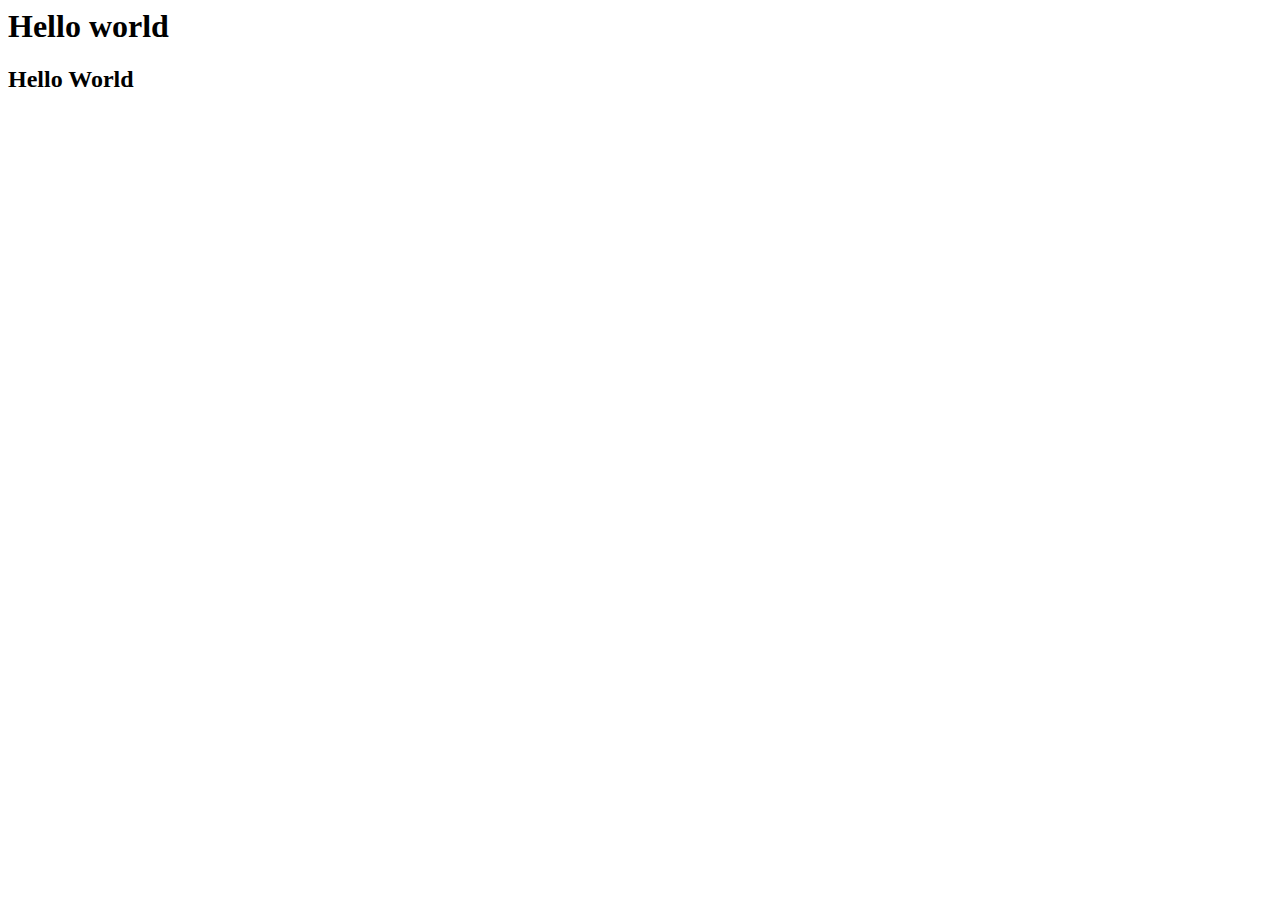
==== index.html @ 88ce01b5 "Add files via upload" ====
<!DOCTYPE <HTML>
    <html>
        <head>
            <title>Hello world</title>
        </head>
        <body>
            <h1>Hello world</h1>
            <h2>Hello World</h2>
        </body>
    </html>
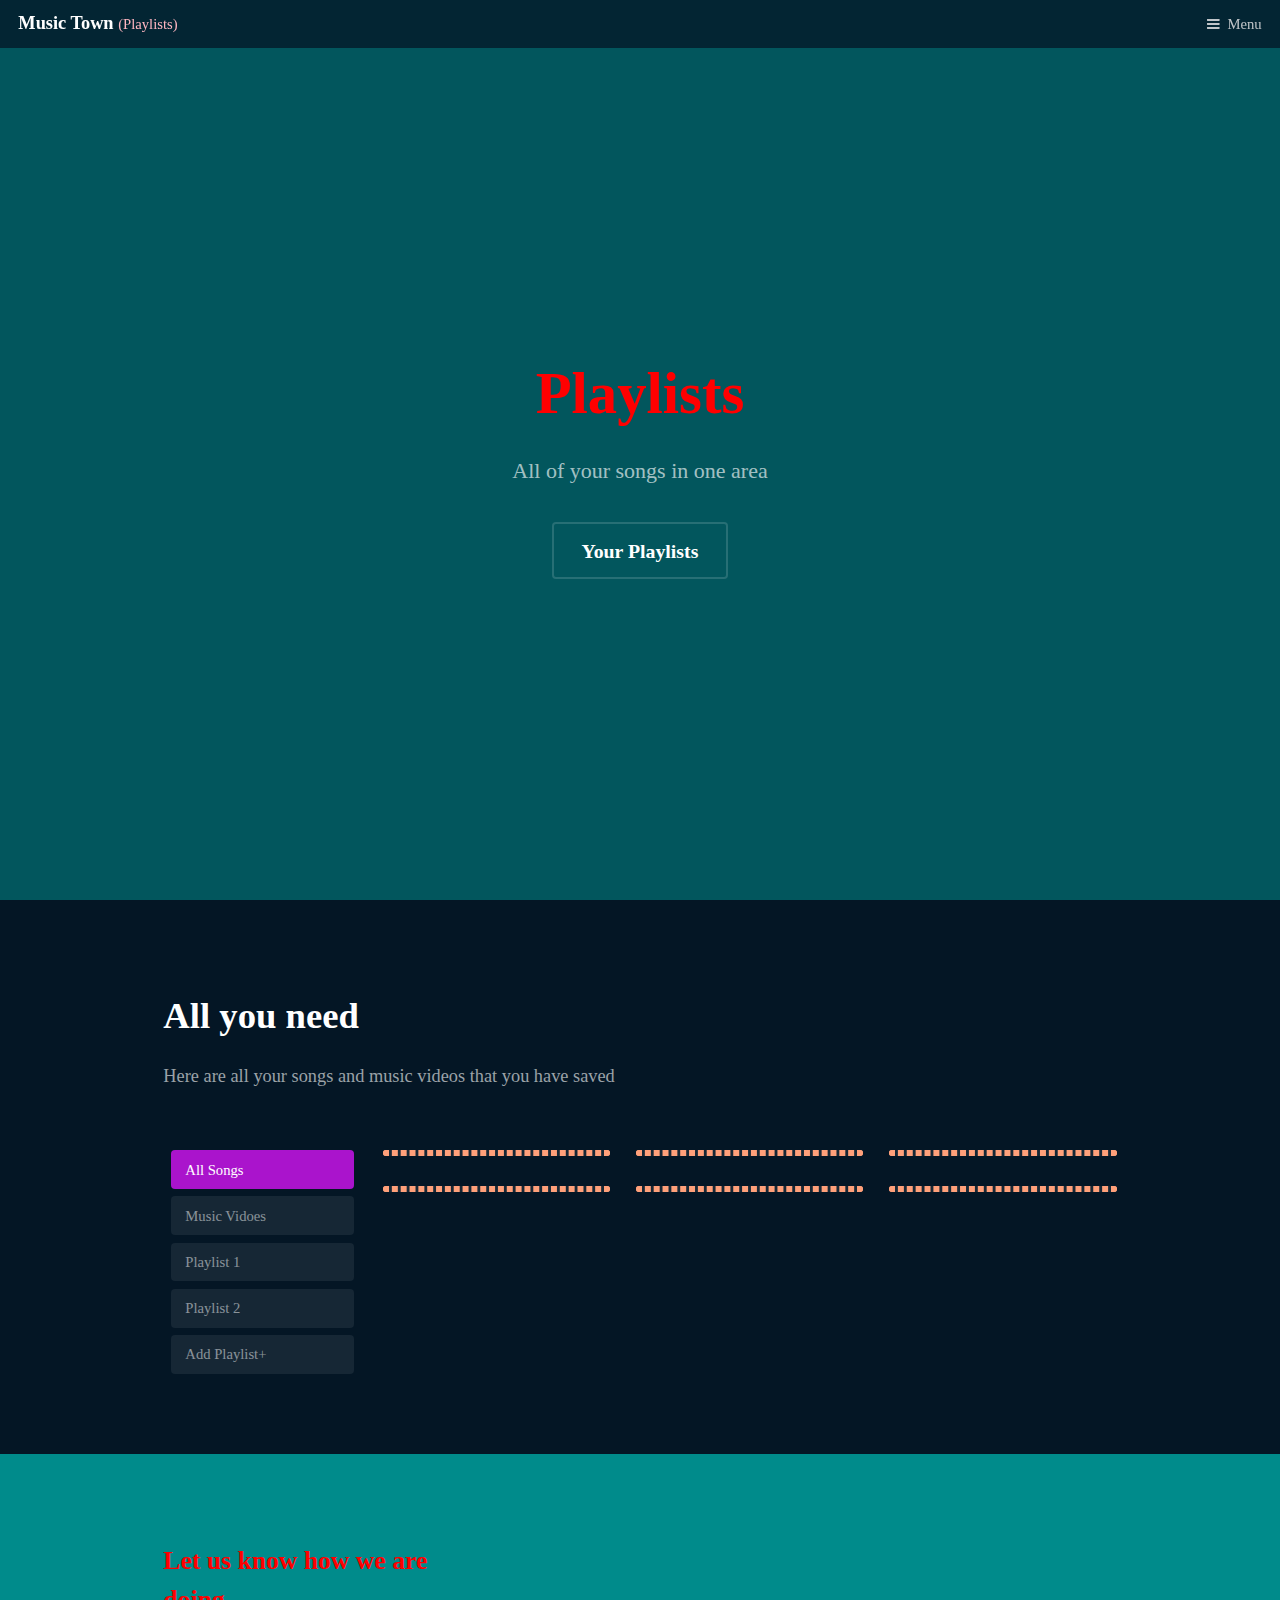
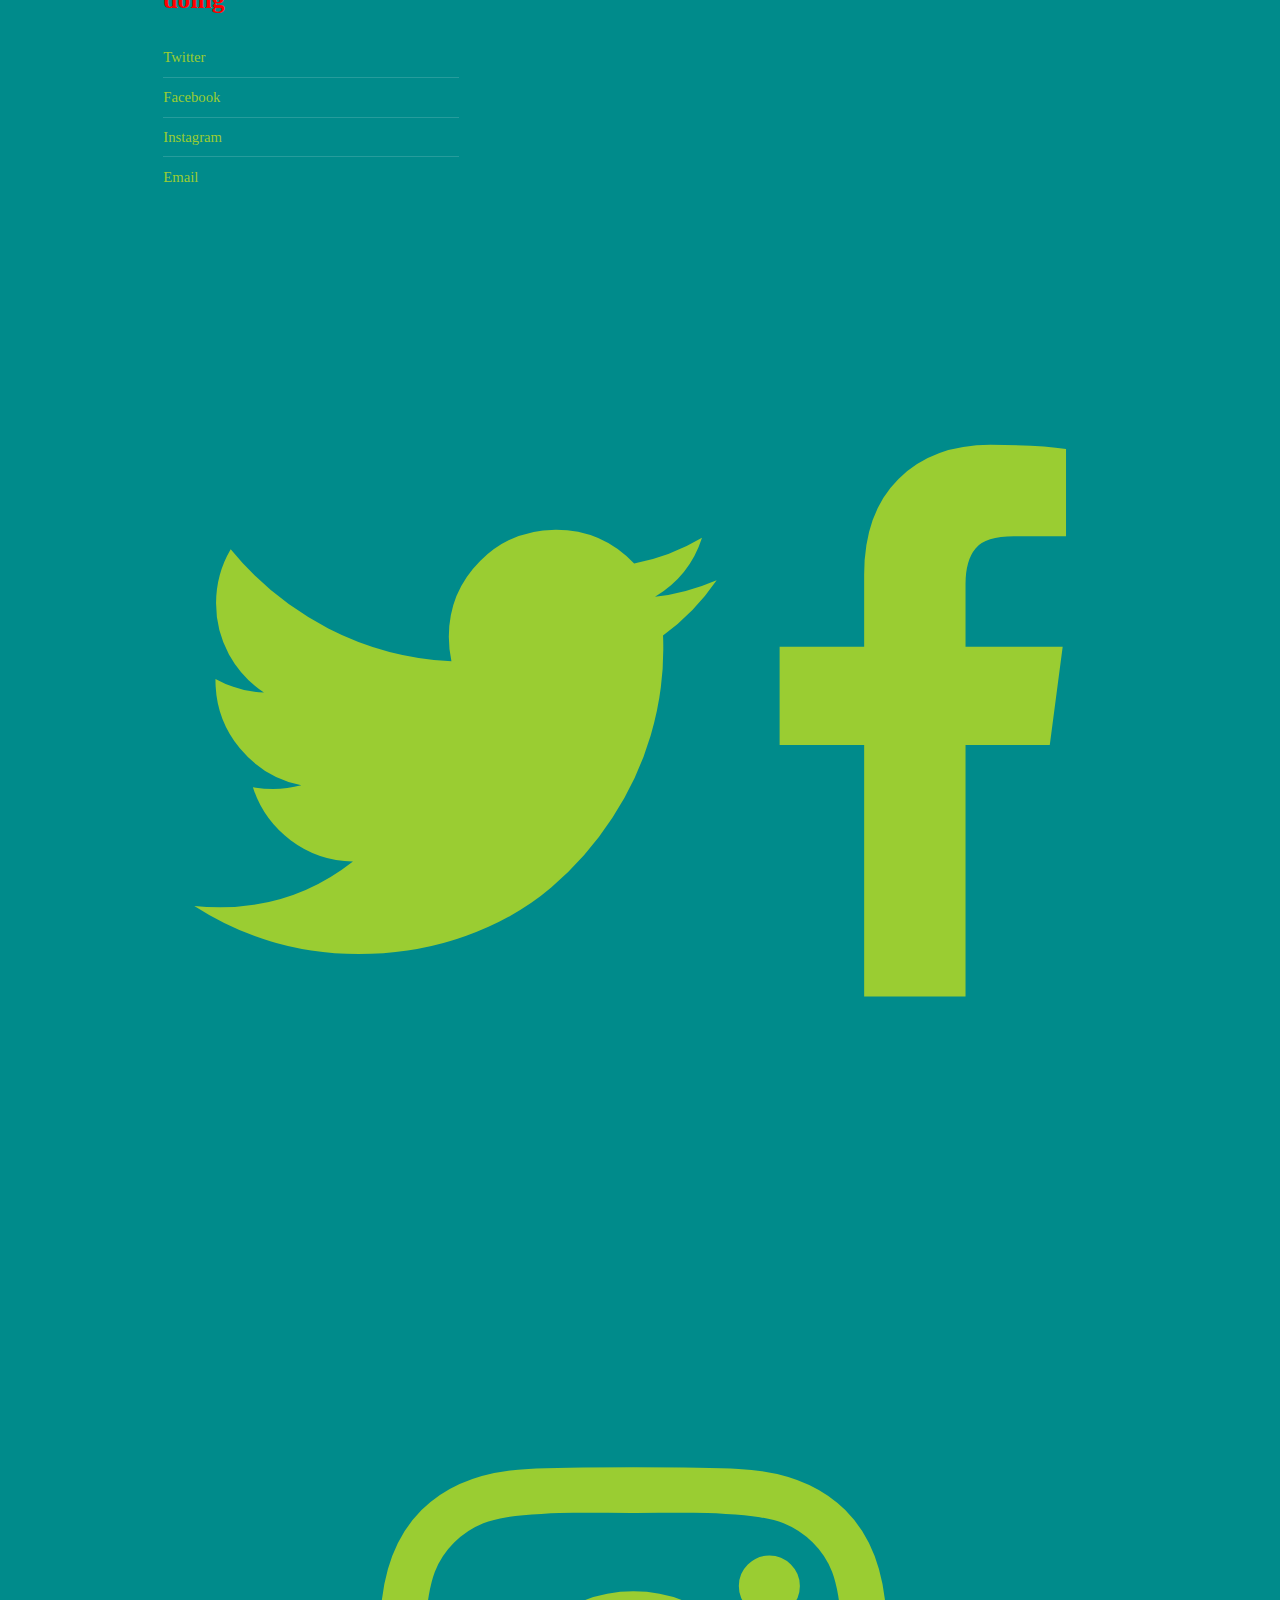
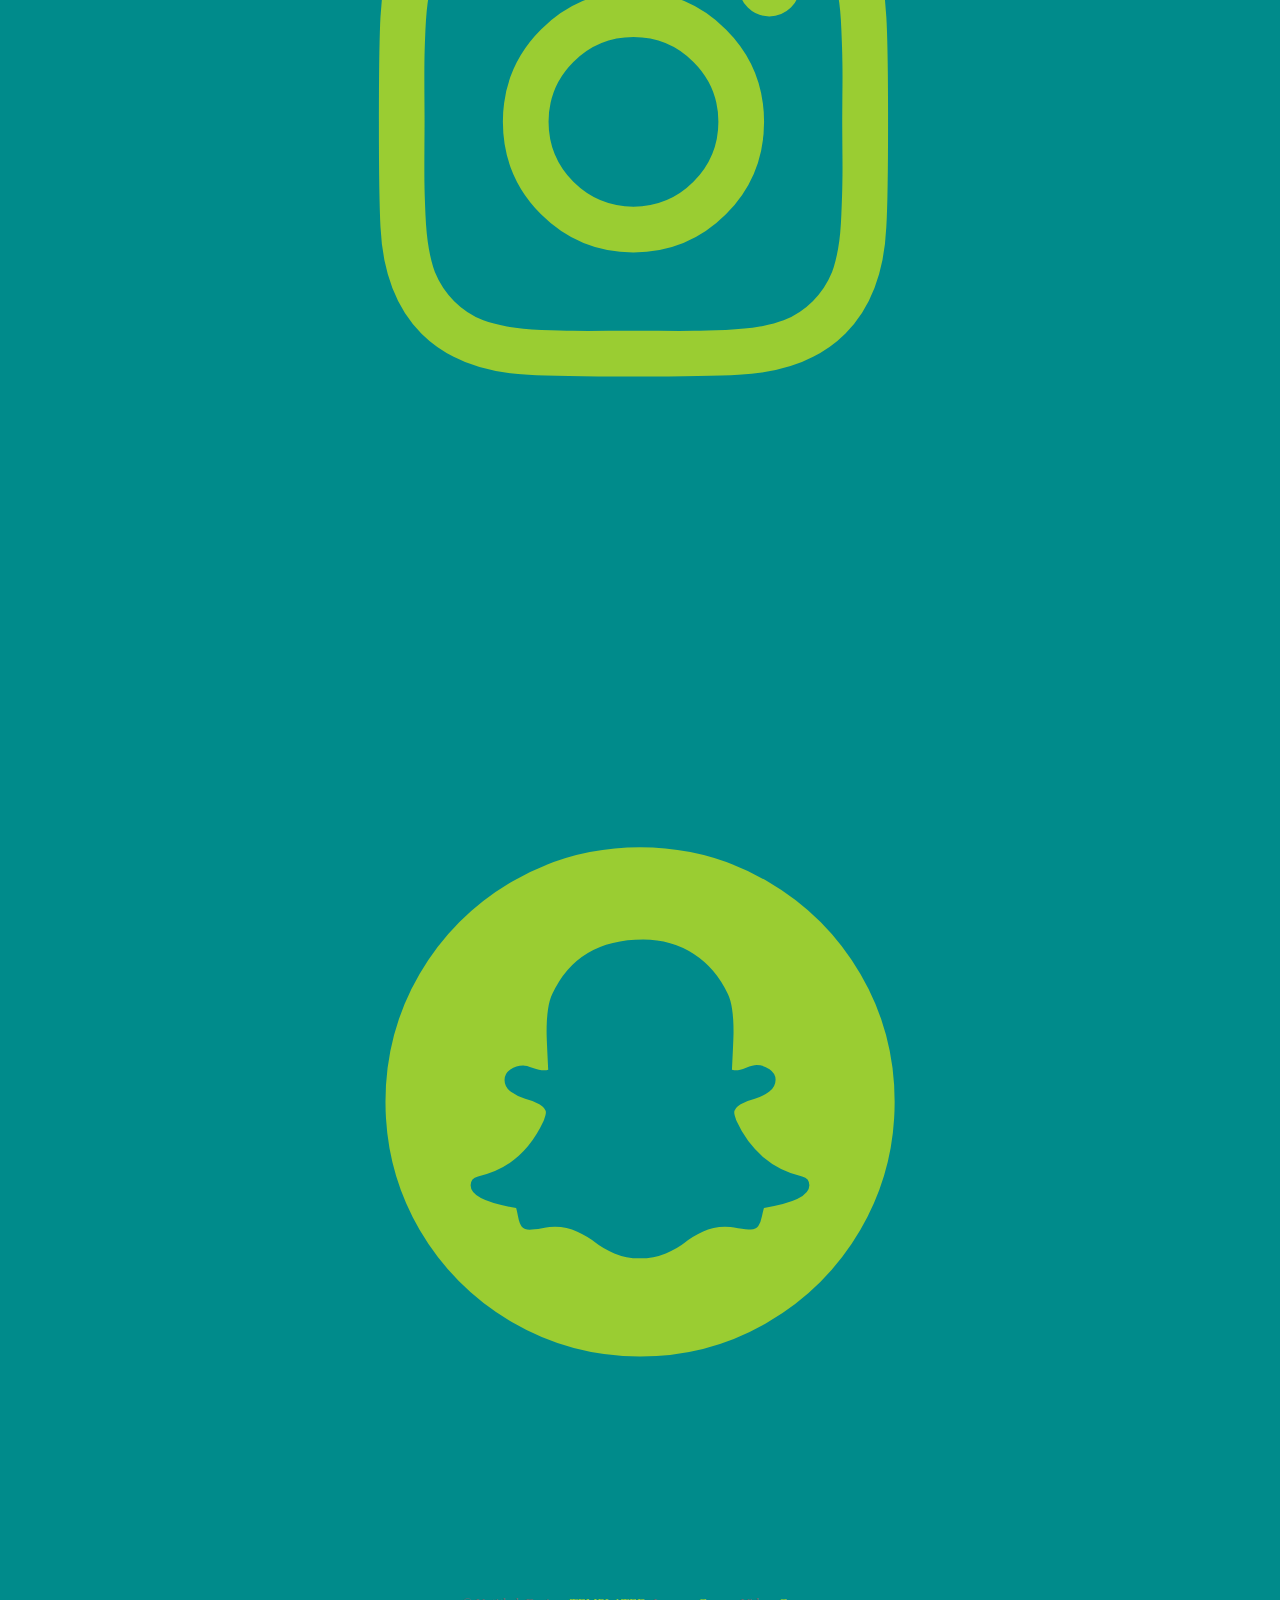
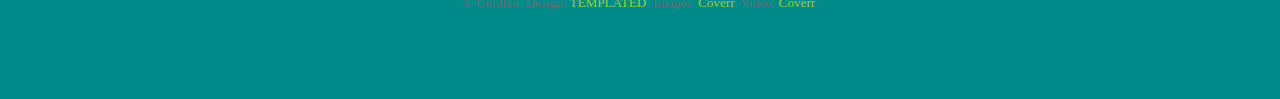
==== commit bf6d00f2: "Add files via upload" ====
--- a/index.html
+++ b/index.html
@@ -1,10 +1,303 @@
-<!DOCTYPE <HTML>
-    <html>
-        <head>
-            <title>Hello world</title>
-        </head>
-        <body>
-            <h1>Hello world</h1>
-            <h2>Hello World</h2>
-        </body>
-    </html>+<!DOCTYPE HTML>
+<!--
+	Broadcast by TEMPLATED
+	templated.co @templatedco
+	Released for free under the Creative Commons Attribution 3.0 license (templated.co/license)
+-->
+<html>
+	<head>
+		<title>Broadcast by TEMPLATED</title>
+		<meta charset="utf-8" />
+		<meta name="viewport" content="width=device-width, initial-scale=1" />
+		<link rel="stylesheet" href="assets/css/default.css" />
+	</head>
+	<body>
+
+		<!-- Header -->
+			<header id="header">
+				<h1><a href="#">Music Town <span>(Playlists)</span></a></h1>
+				<a href="#menu">Menu</a>
+			</header>
+
+		<!-- Nav -->
+			<nav id="menu">
+				<ul class="links">
+					<li><a href="myFunSite.html">Home</a></li>
+					<li><a href="elements.html">Account Settings</a></li>
+					<li><a href="index.html">Playlists</a></li>
+				</ul>
+			</nav>
+
+			<!-- Banner -->
+			<!--
+				To use a video as your background, set data-video to the name of your video without
+				its extension (eg. images/banner). Your video must be available in both .mp4 and .webm
+				formats to work correctly.
+			-->
+				<section id="banner" data-video="images/banner">
+					<div class="inner">
+						<header>
+							<h1>Playlists</h1>
+							<p>All of your songs in one area</p>
+						</header>
+						<a href="#main" class="button big alt scrolly">Your Playlists</a>
+					</div>
+
+				</section>
+
+		<!-- Main -->
+			<div id="main">
+
+			
+
+			<!-- Two -->
+				<section class="wrapper style2">
+					<div class="inner">
+						<header>
+							<h2>All you need</h2>
+							<p>Here are all your songs and music videos that you have saved</p>
+						</header>
+						<!-- Tabbed Video Section -->
+							<div class="flex flex-tabs">
+								<ul class="tab-list">
+									<li><a href="#" data-tab="tab-1" class="active">All Songs</a></li>
+									<li><a href="#" data-tab="tab-4">Music Vidoes</a></li>
+									<li><a href="#" data-tab="tab-2">Playlist 1</a></li>
+									<li><a href="#" data-tab="tab-3">Playlist 2</a></li>
+									<li><a href="#" data-tab="tab-5">Add Playlist+</a></li>
+								</ul>
+								<div class="tabs">
+
+									<!-- Tab 1 -->
+										<div class="tab tab-1 flex flex-3 active">
+											<!-- Video Thumbnail -->
+												<div class="video col">
+													<div class="image fit">
+														<img src="images/pic01.jpg" alt="" />
+														<div class="arrow">
+															<div class="icon fa-play"></div>
+														</div>
+													</div>
+													<a href="generic.html" class="link"><span>Click Me</span></a>
+												</div>
+											<!-- Video Thumbnail -->
+												<div class="video col">
+													<div class="image fit">
+														<img src="images/pic02.jpg" alt="" />
+														<div class="arrow">
+															<div class="icon fa-play"></div>
+														</div>
+													</div>
+													<a href="generic.html" class="link"><span>Click Me</span></a>
+												</div>
+											<!-- Video Thumbnail -->
+												<div class="video col">
+													<div class="image fit">
+														<img src="images/pic03.jpg" alt="" />
+														<div class="arrow">
+															<div class="icon fa-play"></div>
+														</div>
+													</div>
+													<a href="generic.html" class="link"><span>Click Me</span></a>
+												</div>
+											<!-- Video Thumbnail -->
+												<div class="video col">
+													<div class="image fit">
+														<img src="images/pic04.jpg" alt="" />
+														<div class="arrow">
+															<div class="icon fa-play"></div>
+														</div>
+													</div>
+													<a href="generic.html" class="link"><span>Click Me</span></a>
+												</div>
+											<!-- Video Thumbnail -->
+												<div class="video col">
+													<div class="image fit">
+														<img src="images/pic05.jpg" alt="" />
+														<div class="arrow">
+															<div class="icon fa-play"></div>
+														</div>
+													</div>
+													<a href="generic.html" class="link"><span>Click Me</span></a>
+												</div>
+											<!-- Video Thumbnail -->
+												<div class="video col">
+													<div class="image fit">
+														<img src="images/pic06.jpg" alt="" />
+														<div class="arrow">
+															<div class="icon fa-play"></div>
+														</div>
+													</div>
+													<a href="generic.html" class="link"><span>Click Me</span></a>
+												</div>
+										</div>
+
+									<!-- Tab 2 -->
+										<div class="tab tab-2 flex flex-3">
+											<!-- Video Thumbnail -->
+												<div class="video col">
+													<div class="image fit">
+														<img src="images/pic06.jpg" alt="" />
+														<div class="arrow">
+															<div class="icon fa-play"></div>
+														</div>
+													</div>
+													<a href="generic.html" class="link"><span>Click Me</span></a>
+												</div>
+											<!-- Video Thumbnail -->
+												<div class="video col">
+													<div class="image fit">
+														<img src="images/pic05.jpg" alt="" />
+														<div class="arrow">
+															<div class="icon fa-play"></div>
+														</div>
+													</div>
+													<a href="generic.html" class="link"><span>Click Me</span></a>
+												</div>
+											<!-- Video Thumbnail -->
+												<div class="video col">
+													<div class="image fit">
+														<img src="images/pic04.jpg" alt="" />
+														<div class="arrow">
+															<div class="icon fa-play"></div>
+														</div>
+													</div>
+													<a href="generic.html" class="link"><span>Click Me</span></a>
+												</div>
+											<!-- Video Thumbnail -->
+												<div class="video col">
+													<div class="image fit">
+														<img src="images/pic03.jpg" alt="" />
+														<div class="arrow">
+															<div class="icon fa-play"></div>
+														</div>
+													</div>
+													<a href="generic.html" class="link"><span>Click Me</span></a>
+												</div>
+											<!-- Video Thumbnail -->
+												<div class="video col">
+													<div class="image fit">
+														<img src="images/pic02.jpg" alt="" />
+														<div class="arrow">
+															<div class="icon fa-play"></div>
+														</div>
+													</div>
+													<a href="generic.html" class="link"><span>Click Me</span></a>
+												</div>
+											<!-- Video Thumbnail -->
+												<div class="video col">
+													<div class="image fit">
+														<img src="images/pic01.jpg" alt="" />
+														<div class="arrow">
+															<div class="icon fa-play"></div>
+														</div>
+													</div>
+													<a href="generic.html" class="link"><span>Click Me</span></a>
+												</div>
+										</div>
+
+									<!-- Tab 3 -->
+										<div class="tab tab-3 flex flex-3">
+											<!-- Video Thumbnail -->
+												<div class="video col">
+													<div class="image fit">
+														<img src="images/pic03.jpg" alt="" />
+														<div class="arrow">
+															<div class="icon fa-play"></div>
+														</div>
+													</div>
+													<a href="generic.html" class="link"><span>Click Me</span></a>
+												</div>
+											<!-- Video Thumbnail -->
+												<div class="video col">
+													<div class="image fit">
+														<img src="images/pic02.jpg" alt="" />
+														<div class="arrow">
+															<div class="icon fa-play"></div>
+														</div>
+													</div>
+													<a href="generic.html" class="link"><span>Click Me</span></a>
+												</div>
+											<!-- Video Thumbnail -->
+												<div class="video col">
+													<div class="image fit">
+														<img src="images/pic01.jpg" alt="" />
+														<div class="arrow">
+															<div class="icon fa-play"></div>
+														</div>
+													</div>
+													<a href="generic.html" class="link"><span>Click Me</span></a>
+												</div>
+											<!-- Video Thumbnail -->
+												<div class="video col">
+													<div class="image fit">
+														<img src="images/pic06.jpg" alt="" />
+														<div class="arrow">
+															<div class="icon fa-play"></div>
+														</div>
+													</div>
+													<a href="generic.html" class="link"><span>Click Me</span></a>
+												</div>
+											<!-- Video Thumbnail -->
+												<div class="video col">
+													<div class="image fit">
+														<img src="images/pic05.jpg" alt="" />
+														<div class="arrow">
+															<div class="icon fa-play"></div>
+														</div>
+													</div>
+													<a href="generic.html" class="link"><span>Click Me</span></a>
+												</div>
+											<!-- Video Thumbnail -->
+												<div class="video col">
+													<div class="image fit">
+														<img src="images/pic04.jpg" alt="" />
+														<div class="arrow">
+															<div class="icon fa-play"></div>
+														</div>
+													</div>
+													<a href="generic.html" class="link"><span>Click Me</span></a>
+												</div>
+										</div>
+
+								</div>
+							</div>
+					</div>
+				</section>
+
+			
+
+		<!-- Footer -->
+			<footer id="footer">
+				<div class="inner">
+					<div class="flex flex-3">
+						<div class="col">
+							<h3>Let us know how we are doing</h3>
+							<ul class="alt">
+									<li><a href="#">Twitter</a></li>
+									<li><a href="#">Facebook</a></li>
+									<li><a href="#">Instagram</a></li>
+									<li><a href="#">Email</a></li>
+							</ul>
+					</div>
+				</div>
+				<div class="copyright">
+					<ul class="icons">
+						<li><a href="#" class="icon fa-twitter"><span class="label">Twitter</span></a></li>
+						<li><a href="#" class="icon fa-facebook"><span class="label">Facebook</span></a></li>
+						<li><a href="#" class="icon fa-instagram"><span class="label">Instagram</span></a></li>
+						<li><a href="#" class="icon fa-snapchat"><span class="label">Snapchat</span></a></li>
+					</ul>
+					&copy; Untitled. Design: <a href="https://templated.co">TEMPLATED</a>. Images: <a href="https://unsplash.com">Coverr</a>. Video: <a href="https://coverr.co">Coverr</a>.
+				</div>
+			</footer>
+
+		<!-- Scripts -->
+			<script src="assets/js/jquery.min.js"></script>
+			<script src="assets/js/jquery.scrolly.min.js"></script>
+			<script src="assets/js/skel.min.js"></script>
+			<script src="assets/js/util.js"></script>
+			<script src="assets/js/main.js"></script>
+
+	</body>
+</html>--- a/assets/css/default.css
+++ b/assets/css/default.css
@@ -0,0 +1,3830 @@
+@charset "UTF-8";
+@import url(font-awesome.min.css);
+@import url("https://fonts.googleapis.com/css?family=Signika:300,700");
+
+/*
+	Broadcast by TEMPLATED
+	templated.co @templatedco
+	Released for free under the Creative Commons Attribution 3.0 license (templated.co/license)
+*/
+
+/* Reset */
+
+	html, body, div, span, applet, object, iframe, h1, h2, h3, h4, h5, h6, p, blockquote, pre, a, abbr, acronym, address, big, cite, code, del, dfn, em, img, ins, kbd, q, s, samp, small, strike, strong, sub, sup, tt, var, b, u, i, center, dl, dt, dd, ol, ul, li, fieldset, form, label, legend, table, caption, tbody, tfoot, thead, tr, th, td, article, aside, canvas, details, embed, figure, figcaption, footer, header, hgroup, menu, nav, output, ruby, section, summary, time, mark, audio, video {
+		margin: 0;
+		padding: 0;
+		border: 0;
+		font-size: 100%;
+		font: inherit;
+		vertical-align: baseline;
+		color: lightpink;
+	}
+
+	article, aside, details, figcaption, figure, footer, header, hgroup, menu, nav, section {
+		display: block;
+	}
+
+	body {
+		line-height: 1;
+		color: lightcoral;
+	}
+
+	ol, ul {
+		list-style: none;
+	}
+
+	blockquote, q {
+		quotes: none;
+	}
+
+	blockquote:before, blockquote:after, q:before, q:after {
+		content: '';
+		content: none;
+	}
+
+	table {
+		border-collapse: collapse;
+		border-spacing: 0;
+	}
+
+	body {
+		-webkit-text-size-adjust: none;
+	}
+
+/* Box Model */
+
+	*, *:before, *:after {
+		-moz-box-sizing: border-box;
+		-webkit-box-sizing: border-box;
+		box-sizing: border-box;
+	}
+
+/* Containers */
+
+	.container {
+		margin-left: auto;
+		margin-right: auto;
+	}
+
+	.container.\31 25\25 {
+		width: 100%;
+		max-width: 100em;
+		min-width: 80em;
+	}
+
+	.container.\37 5\25 {
+		width: 60em;
+	}
+
+	.container.\35 0\25 {
+		width: 40em;
+	}
+
+	.container.\32 5\25 {
+		width: 20em;
+	}
+
+	.container {
+		width: 80em;
+	}
+
+	@media screen and (max-width: 1680px) {
+
+		.container.\31 25\25 {
+			width: 100%;
+			max-width: 100em;
+			min-width: 80em;
+		}
+
+		.container.\37 5\25 {
+			width: 60em;
+		}
+
+		.container.\35 0\25 {
+			width: 40em;
+		}
+
+		.container.\32 5\25 {
+			width: 20em;
+		}
+
+		.container {
+			width: 80em;
+		}
+
+	}
+
+	@media screen and (max-width: 1280px) {
+
+		.container.\31 25\25 {
+			width: 100%;
+			max-width: 81.25em;
+			min-width: 65em;
+		}
+
+		.container.\37 5\25 {
+			width: 48.75em;
+		}
+
+		.container.\35 0\25 {
+			width: 32.5em;
+		}
+
+		.container.\32 5\25 {
+			width: 16.25em;
+		}
+
+		.container {
+			width: 65em;
+		}
+
+	}
+
+	@media screen and (max-width: 980px) {
+
+		.container.\31 25\25 {
+			width: 100%;
+			max-width: 112.5%;
+			min-width: 90%;
+		}
+
+		.container.\37 5\25 {
+			width: 67.5%;
+		}
+
+		.container.\35 0\25 {
+			width: 45%;
+		}
+
+		.container.\32 5\25 {
+			width: 22.5%;
+		}
+
+		.container {
+			width: 90%;
+		}
+
+	}
+
+	@media screen and (max-width: 400px) {
+
+		.container.\31 25\25 {
+			width: 100%;
+			max-width: 112.5%;
+			min-width: 90%;
+		}
+
+		.container.\37 5\25 {
+			width: 67.5%;
+		}
+
+		.container.\35 0\25 {
+			width: 45%;
+		}
+
+		.container.\32 5\25 {
+			width: 22.5%;
+		}
+
+		.container {
+			width: 90% !important;
+		}
+
+	}
+
+	@media screen and (max-width: 480px) {
+
+		.container.\31 25\25 {
+			width: 100%;
+			max-width: 112.5%;
+			min-width: 90%;
+		}
+
+		.container.\37 5\25 {
+			width: 67.5%;
+		}
+
+		.container.\35 0\25 {
+			width: 45%;
+		}
+
+		.container.\32 5\25 {
+			width: 22.5%;
+		}
+
+		.container {
+			width: 90% !important;
+		}
+
+	}
+
+/* Grid */
+
+	.row {
+		border-bottom: solid 1px transparent;
+		-moz-box-sizing: border-box;
+		-webkit-box-sizing: border-box;
+		box-sizing: border-box;
+	}
+
+	.row > * {
+		float: left;
+		-moz-box-sizing: border-box;
+		-webkit-box-sizing: border-box;
+		box-sizing: border-box;
+	}
+
+	.row:after, .row:before {
+		content: '';
+		display: block;
+		clear: both;
+		height: 0;
+	}
+
+	.row.uniform > * > :first-child {
+		margin-top: 0;
+	}
+
+	.row.uniform > * > :last-child {
+		margin-bottom: 0;
+	}
+
+	.row.\30 \25 > * {
+		padding: 0 0 0 0em;
+	}
+
+	.row.\30 \25 {
+		margin: 0 0 -1px 0em;
+	}
+
+	.row.uniform.\30 \25 > * {
+		padding: 0em 0 0 0em;
+	}
+
+	.row.uniform.\30 \25 {
+		margin: 0em 0 -1px 0em;
+	}
+
+	.row > * {
+		padding: 0 0 0 2em;
+	}
+
+	.row {
+		margin: 0 0 -1px -2em;
+	}
+
+	.row.uniform > * {
+		padding: 2em 0 0 2em;
+	}
+
+	.row.uniform {
+		margin: -2em 0 -1px -2em;
+	}
+
+	.row.\32 00\25 > * {
+		padding: 0 0 0 4em;
+	}
+
+	.row.\32 00\25 {
+		margin: 0 0 -1px -4em;
+	}
+
+	.row.uniform.\32 00\25 > * {
+		padding: 4em 0 0 4em;
+	}
+
+	.row.uniform.\32 00\25 {
+		margin: -4em 0 -1px -4em;
+	}
+
+	.row.\31 50\25 > * {
+		padding: 0 0 0 3em;
+	}
+
+	.row.\31 50\25 {
+		margin: 0 0 -1px -3em;
+	}
+
+	.row.uniform.\31 50\25 > * {
+		padding: 3em 0 0 3em;
+	}
+
+	.row.uniform.\31 50\25 {
+		margin: -3em 0 -1px -3em;
+	}
+
+	.row.\35 0\25 > * {
+		padding: 0 0 0 1em;
+	}
+
+	.row.\35 0\25 {
+		margin: 0 0 -1px -1em;
+	}
+
+	.row.uniform.\35 0\25 > * {
+		padding: 1em 0 0 1em;
+	}
+
+	.row.uniform.\35 0\25 {
+		margin: -1em 0 -1px -1em;
+	}
+
+	.row.\32 5\25 > * {
+		padding: 0 0 0 0.5em;
+	}
+
+	.row.\32 5\25 {
+		margin: 0 0 -1px -0.5em;
+	}
+
+	.row.uniform.\32 5\25 > * {
+		padding: 0.5em 0 0 0.5em;
+	}
+
+	.row.uniform.\32 5\25 {
+		margin: -0.5em 0 -1px -0.5em;
+	}
+
+	.\31 2u, .\31 2u\24 {
+		width: 100%;
+		clear: none;
+		margin-left: 0;
+	}
+
+	.\31 1u, .\31 1u\24 {
+		width: 91.6666666667%;
+		clear: none;
+		margin-left: 0;
+	}
+
+	.\31 0u, .\31 0u\24 {
+		width: 83.3333333333%;
+		clear: none;
+		margin-left: 0;
+	}
+
+	.\39 u, .\39 u\24 {
+		width: 75%;
+		clear: none;
+		margin-left: 0;
+	}
+
+	.\38 u, .\38 u\24 {
+		width: 66.6666666667%;
+		clear: none;
+		margin-left: 0;
+	}
+
+	.\37 u, .\37 u\24 {
+		width: 58.3333333333%;
+		clear: none;
+		margin-left: 0;
+	}
+
+	.\36 u, .\36 u\24 {
+		width: 50%;
+		clear: none;
+		margin-left: 0;
+	}
+
+	.\35 u, .\35 u\24 {
+		width: 41.6666666667%;
+		clear: none;
+		margin-left: 0;
+	}
+
+	.\34 u, .\34 u\24 {
+		width: 33.3333333333%;
+		clear: none;
+		margin-left: 0;
+	}
+
+	.\33 u, .\33 u\24 {
+		width: 25%;
+		clear: none;
+		margin-left: 0;
+	}
+
+	.\32 u, .\32 u\24 {
+		width: 16.6666666667%;
+		clear: none;
+		margin-left: 0;
+	}
+
+	.\31 u, .\31 u\24 {
+		width: 8.3333333333%;
+		clear: none;
+		margin-left: 0;
+	}
+
+	.\31 2u\24 + *,
+	.\31 1u\24 + *,
+	.\31 0u\24 + *,
+	.\39 u\24 + *,
+	.\38 u\24 + *,
+	.\37 u\24 + *,
+	.\36 u\24 + *,
+	.\35 u\24 + *,
+	.\34 u\24 + *,
+	.\33 u\24 + *,
+	.\32 u\24 + *,
+	.\31 u\24 + * {
+		clear: left;
+	}
+
+	.\-11u {
+		margin-left: 91.66667%;
+	}
+
+	.\-10u {
+		margin-left: 83.33333%;
+	}
+
+	.\-9u {
+		margin-left: 75%;
+	}
+
+	.\-8u {
+		margin-left: 66.66667%;
+	}
+
+	.\-7u {
+		margin-left: 58.33333%;
+	}
+
+	.\-6u {
+		margin-left: 50%;
+	}
+
+	.\-5u {
+		margin-left: 41.66667%;
+	}
+
+	.\-4u {
+		margin-left: 33.33333%;
+	}
+
+	.\-3u {
+		margin-left: 25%;
+	}
+
+	.\-2u {
+		margin-left: 16.66667%;
+	}
+
+	.\-1u {
+		margin-left: 8.33333%;
+	}
+
+	@media screen and (max-width: 1680px) {
+
+		.row > * {
+			padding: 0 0 0 2em;
+		}
+
+		.row {
+			margin: 0 0 -1px -2em;
+		}
+
+		.row.uniform > * {
+			padding: 2em 0 0 2em;
+		}
+
+		.row.uniform {
+			margin: -2em 0 -1px -2em;
+		}
+
+		.row.\32 00\25 > * {
+			padding: 0 0 0 4em;
+		}
+
+		.row.\32 00\25 {
+			margin: 0 0 -1px -4em;
+		}
+
+		.row.uniform.\32 00\25 > * {
+			padding: 4em 0 0 4em;
+		}
+
+		.row.uniform.\32 00\25 {
+			margin: -4em 0 -1px -4em;
+		}
+
+		.row.\31 50\25 > * {
+			padding: 0 0 0 3em;
+		}
+
+		.row.\31 50\25 {
+			margin: 0 0 -1px -3em;
+		}
+
+		.row.uniform.\31 50\25 > * {
+			padding: 3em 0 0 3em;
+		}
+
+		.row.uniform.\31 50\25 {
+			margin: -3em 0 -1px -3em;
+		}
+
+		.row.\35 0\25 > * {
+			padding: 0 0 0 1em;
+		}
+
+		.row.\35 0\25 {
+			margin: 0 0 -1px -1em;
+		}
+
+		.row.uniform.\35 0\25 > * {
+			padding: 1em 0 0 1em;
+		}
+
+		.row.uniform.\35 0\25 {
+			margin: -1em 0 -1px -1em;
+		}
+
+		.row.\32 5\25 > * {
+			padding: 0 0 0 0.5em;
+		}
+
+		.row.\32 5\25 {
+			margin: 0 0 -1px -0.5em;
+		}
+
+		.row.uniform.\32 5\25 > * {
+			padding: 0.5em 0 0 0.5em;
+		}
+
+		.row.uniform.\32 5\25 {
+			margin: -0.5em 0 -1px -0.5em;
+		}
+
+		.\31 2u\28xlarge\29, .\31 2u\24\28xlarge\29 {
+			width: 100%;
+			clear: none;
+			margin-left: 0;
+		}
+
+		.\31 1u\28xlarge\29, .\31 1u\24\28xlarge\29 {
+			width: 91.6666666667%;
+			clear: none;
+			margin-left: 0;
+		}
+
+		.\31 0u\28xlarge\29, .\31 0u\24\28xlarge\29 {
+			width: 83.3333333333%;
+			clear: none;
+			margin-left: 0;
+		}
+
+		.\39 u\28xlarge\29, .\39 u\24\28xlarge\29 {
+			width: 75%;
+			clear: none;
+			margin-left: 0;
+		}
+
+		.\38 u\28xlarge\29, .\38 u\24\28xlarge\29 {
+			width: 66.6666666667%;
+			clear: none;
+			margin-left: 0;
+		}
+
+		.\37 u\28xlarge\29, .\37 u\24\28xlarge\29 {
+			width: 58.3333333333%;
+			clear: none;
+			margin-left: 0;
+		}
+
+		.\36 u\28xlarge\29, .\36 u\24\28xlarge\29 {
+			width: 50%;
+			clear: none;
+			margin-left: 0;
+		}
+
+		.\35 u\28xlarge\29, .\35 u\24\28xlarge\29 {
+			width: 41.6666666667%;
+			clear: none;
+			margin-left: 0;
+		}
+
+		.\34 u\28xlarge\29, .\34 u\24\28xlarge\29 {
+			width: 33.3333333333%;
+			clear: none;
+			margin-left: 0;
+		}
+
+		.\33 u\28xlarge\29, .\33 u\24\28xlarge\29 {
+			width: 25%;
+			clear: none;
+			margin-left: 0;
+		}
+
+		.\32 u\28xlarge\29, .\32 u\24\28xlarge\29 {
+			width: 16.6666666667%;
+			clear: none;
+			margin-left: 0;
+		}
+
+		.\31 u\28xlarge\29, .\31 u\24\28xlarge\29 {
+			width: 8.3333333333%;
+			clear: none;
+			margin-left: 0;
+		}
+
+		.\31 2u\24\28xlarge\29 + *,
+		.\31 1u\24\28xlarge\29 + *,
+		.\31 0u\24\28xlarge\29 + *,
+		.\39 u\24\28xlarge\29 + *,
+		.\38 u\24\28xlarge\29 + *,
+		.\37 u\24\28xlarge\29 + *,
+		.\36 u\24\28xlarge\29 + *,
+		.\35 u\24\28xlarge\29 + *,
+		.\34 u\24\28xlarge\29 + *,
+		.\33 u\24\28xlarge\29 + *,
+		.\32 u\24\28xlarge\29 + *,
+		.\31 u\24\28xlarge\29 + * {
+			clear: left;
+		}
+
+		.\-11u\28xlarge\29 {
+			margin-left: 91.66667%;
+		}
+
+		.\-10u\28xlarge\29 {
+			margin-left: 83.33333%;
+		}
+
+		.\-9u\28xlarge\29 {
+			margin-left: 75%;
+		}
+
+		.\-8u\28xlarge\29 {
+			margin-left: 66.66667%;
+		}
+
+		.\-7u\28xlarge\29 {
+			margin-left: 58.33333%;
+		}
+
+		.\-6u\28xlarge\29 {
+			margin-left: 50%;
+		}
+
+		.\-5u\28xlarge\29 {
+			margin-left: 41.66667%;
+		}
+
+		.\-4u\28xlarge\29 {
+			margin-left: 33.33333%;
+		}
+
+		.\-3u\28xlarge\29 {
+			margin-left: 25%;
+		}
+
+		.\-2u\28xlarge\29 {
+			margin-left: 16.66667%;
+		}
+
+		.\-1u\28xlarge\29 {
+			margin-left: 8.33333%;
+		}
+
+	}
+
+	@media screen and (max-width: 1280px) {
+
+		.row > * {
+			padding: 0 0 0 1.5em;
+		}
+
+		.row {
+			margin: 0 0 -1px -1.5em;
+		}
+
+		.row.uniform > * {
+			padding: 1.5em 0 0 1.5em;
+		}
+
+		.row.uniform {
+			margin: -1.5em 0 -1px -1.5em;
+		}
+
+		.row.\32 00\25 > * {
+			padding: 0 0 0 3em;
+		}
+
+		.row.\32 00\25 {
+			margin: 0 0 -1px -3em;
+		}
+
+		.row.uniform.\32 00\25 > * {
+			padding: 3em 0 0 3em;
+		}
+
+		.row.uniform.\32 00\25 {
+			margin: -3em 0 -1px -3em;
+		}
+
+		.row.\31 50\25 > * {
+			padding: 0 0 0 2.25em;
+		}
+
+		.row.\31 50\25 {
+			margin: 0 0 -1px -2.25em;
+		}
+
+		.row.uniform.\31 50\25 > * {
+			padding: 2.25em 0 0 2.25em;
+		}
+
+		.row.uniform.\31 50\25 {
+			margin: -2.25em 0 -1px -2.25em;
+		}
+
+		.row.\35 0\25 > * {
+			padding: 0 0 0 0.75em;
+		}
+
+		.row.\35 0\25 {
+			margin: 0 0 -1px -0.75em;
+		}
+
+		.row.uniform.\35 0\25 > * {
+			padding: 0.75em 0 0 0.75em;
+		}
+
+		.row.uniform.\35 0\25 {
+			margin: -0.75em 0 -1px -0.75em;
+		}
+
+		.row.\32 5\25 > * {
+			padding: 0 0 0 0.375em;
+		}
+
+		.row.\32 5\25 {
+			margin: 0 0 -1px -0.375em;
+		}
+
+		.row.uniform.\32 5\25 > * {
+			padding: 0.375em 0 0 0.375em;
+		}
+
+		.row.uniform.\32 5\25 {
+			margin: -0.375em 0 -1px -0.375em;
+		}
+
+		.\31 2u\28large\29, .\31 2u\24\28large\29 {
+			width: 100%;
+			clear: none;
+			margin-left: 0;
+		}
+
+		.\31 1u\28large\29, .\31 1u\24\28large\29 {
+			width: 91.6666666667%;
+			clear: none;
+			margin-left: 0;
+		}
+
+		.\31 0u\28large\29, .\31 0u\24\28large\29 {
+			width: 83.3333333333%;
+			clear: none;
+			margin-left: 0;
+		}
+
+		.\39 u\28large\29, .\39 u\24\28large\29 {
+			width: 75%;
+			clear: none;
+			margin-left: 0;
+		}
+
+		.\38 u\28large\29, .\38 u\24\28large\29 {
+			width: 66.6666666667%;
+			clear: none;
+			margin-left: 0;
+		}
+
+		.\37 u\28large\29, .\37 u\24\28large\29 {
+			width: 58.3333333333%;
+			clear: none;
+			margin-left: 0;
+		}
+
+		.\36 u\28large\29, .\36 u\24\28large\29 {
+			width: 50%;
+			clear: none;
+			margin-left: 0;
+		}
+
+		.\35 u\28large\29, .\35 u\24\28large\29 {
+			width: 41.6666666667%;
+			clear: none;
+			margin-left: 0;
+		}
+
+		.\34 u\28large\29, .\34 u\24\28large\29 {
+			width: 33.3333333333%;
+			clear: none;
+			margin-left: 0;
+		}
+
+		.\33 u\28large\29, .\33 u\24\28large\29 {
+			width: 25%;
+			clear: none;
+			margin-left: 0;
+		}
+
+		.\32 u\28large\29, .\32 u\24\28large\29 {
+			width: 16.6666666667%;
+			clear: none;
+			margin-left: 0;
+		}
+
+		.\31 u\28large\29, .\31 u\24\28large\29 {
+			width: 8.3333333333%;
+			clear: none;
+			margin-left: 0;
+		}
+
+		.\31 2u\24\28large\29 + *,
+		.\31 1u\24\28large\29 + *,
+		.\31 0u\24\28large\29 + *,
+		.\39 u\24\28large\29 + *,
+		.\38 u\24\28large\29 + *,
+		.\37 u\24\28large\29 + *,
+		.\36 u\24\28large\29 + *,
+		.\35 u\24\28large\29 + *,
+		.\34 u\24\28large\29 + *,
+		.\33 u\24\28large\29 + *,
+		.\32 u\24\28large\29 + *,
+		.\31 u\24\28large\29 + * {
+			clear: left;
+		}
+
+		.\-11u\28large\29 {
+			margin-left: 91.66667%;
+		}
+
+		.\-10u\28large\29 {
+			margin-left: 83.33333%;
+		}
+
+		.\-9u\28large\29 {
+			margin-left: 75%;
+		}
+
+		.\-8u\28large\29 {
+			margin-left: 66.66667%;
+		}
+
+		.\-7u\28large\29 {
+			margin-left: 58.33333%;
+		}
+
+		.\-6u\28large\29 {
+			margin-left: 50%;
+		}
+
+		.\-5u\28large\29 {
+			margin-left: 41.66667%;
+		}
+
+		.\-4u\28large\29 {
+			margin-left: 33.33333%;
+		}
+
+		.\-3u\28large\29 {
+			margin-left: 25%;
+		}
+
+		.\-2u\28large\29 {
+			margin-left: 16.66667%;
+		}
+
+		.\-1u\28large\29 {
+			margin-left: 8.33333%;
+		}
+
+	}
+
+	@media screen and (max-width: 980px) {
+
+		.row > * {
+			padding: 0 0 0 1.5em;
+		}
+
+		.row {
+			margin: 0 0 -1px -1.5em;
+		}
+
+		.row.uniform > * {
+			padding: 1.5em 0 0 1.5em;
+		}
+
+		.row.uniform {
+			margin: -1.5em 0 -1px -1.5em;
+		}
+
+		.row.\32 00\25 > * {
+			padding: 0 0 0 3em;
+		}
+
+		.row.\32 00\25 {
+			margin: 0 0 -1px -3em;
+		}
+
+		.row.uniform.\32 00\25 > * {
+			padding: 3em 0 0 3em;
+		}
+
+		.row.uniform.\32 00\25 {
+			margin: -3em 0 -1px -3em;
+		}
+
+		.row.\31 50\25 > * {
+			padding: 0 0 0 2.25em;
+		}
+
+		.row.\31 50\25 {
+			margin: 0 0 -1px -2.25em;
+		}
+
+		.row.uniform.\31 50\25 > * {
+			padding: 2.25em 0 0 2.25em;
+		}
+
+		.row.uniform.\31 50\25 {
+			margin: -2.25em 0 -1px -2.25em;
+		}
+
+		.row.\35 0\25 > * {
+			padding: 0 0 0 0.75em;
+		}
+
+		.row.\35 0\25 {
+			margin: 0 0 -1px -0.75em;
+		}
+
+		.row.uniform.\35 0\25 > * {
+			padding: 0.75em 0 0 0.75em;
+		}
+
+		.row.uniform.\35 0\25 {
+			margin: -0.75em 0 -1px -0.75em;
+		}
+
+		.row.\32 5\25 > * {
+			padding: 0 0 0 0.375em;
+		}
+
+		.row.\32 5\25 {
+			margin: 0 0 -1px -0.375em;
+		}
+
+		.row.uniform.\32 5\25 > * {
+			padding: 0.375em 0 0 0.375em;
+		}
+
+		.row.uniform.\32 5\25 {
+			margin: -0.375em 0 -1px -0.375em;
+		}
+
+		.\31 2u\28medium\29, .\31 2u\24\28medium\29 {
+			width: 100%;
+			clear: none;
+			margin-left: 0;
+		}
+
+		.\31 1u\28medium\29, .\31 1u\24\28medium\29 {
+			width: 91.6666666667%;
+			clear: none;
+			margin-left: 0;
+		}
+
+		.\31 0u\28medium\29, .\31 0u\24\28medium\29 {
+			width: 83.3333333333%;
+			clear: none;
+			margin-left: 0;
+		}
+
+		.\39 u\28medium\29, .\39 u\24\28medium\29 {
+			width: 75%;
+			clear: none;
+			margin-left: 0;
+		}
+
+		.\38 u\28medium\29, .\38 u\24\28medium\29 {
+			width: 66.6666666667%;
+			clear: none;
+			margin-left: 0;
+		}
+
+		.\37 u\28medium\29, .\37 u\24\28medium\29 {
+			width: 58.3333333333%;
+			clear: none;
+			margin-left: 0;
+		}
+
+		.\36 u\28medium\29, .\36 u\24\28medium\29 {
+			width: 50%;
+			clear: none;
+			margin-left: 0;
+		}
+
+		.\35 u\28medium\29, .\35 u\24\28medium\29 {
+			width: 41.6666666667%;
+			clear: none;
+			margin-left: 0;
+		}
+
+		.\34 u\28medium\29, .\34 u\24\28medium\29 {
+			width: 33.3333333333%;
+			clear: none;
+			margin-left: 0;
+		}
+
+		.\33 u\28medium\29, .\33 u\24\28medium\29 {
+			width: 25%;
+			clear: none;
+			margin-left: 0;
+		}
+
+		.\32 u\28medium\29, .\32 u\24\28medium\29 {
+			width: 16.6666666667%;
+			clear: none;
+			margin-left: 0;
+		}
+
+		.\31 u\28medium\29, .\31 u\24\28medium\29 {
+			width: 8.3333333333%;
+			clear: none;
+			margin-left: 0;
+		}
+
+		.\31 2u\24\28medium\29 + *,
+		.\31 1u\24\28medium\29 + *,
+		.\31 0u\24\28medium\29 + *,
+		.\39 u\24\28medium\29 + *,
+		.\38 u\24\28medium\29 + *,
+		.\37 u\24\28medium\29 + *,
+		.\36 u\24\28medium\29 + *,
+		.\35 u\24\28medium\29 + *,
+		.\34 u\24\28medium\29 + *,
+		.\33 u\24\28medium\29 + *,
+		.\32 u\24\28medium\29 + *,
+		.\31 u\24\28medium\29 + * {
+			clear: left;
+		}
+
+		.\-11u\28medium\29 {
+			margin-left: 91.66667%;
+		}
+
+		.\-10u\28medium\29 {
+			margin-left: 83.33333%;
+		}
+
+		.\-9u\28medium\29 {
+			margin-left: 75%;
+		}
+
+		.\-8u\28medium\29 {
+			margin-left: 66.66667%;
+		}
+
+		.\-7u\28medium\29 {
+			margin-left: 58.33333%;
+		}
+
+		.\-6u\28medium\29 {
+			margin-left: 50%;
+		}
+
+		.\-5u\28medium\29 {
+			margin-left: 41.66667%;
+		}
+
+		.\-4u\28medium\29 {
+			margin-left: 33.33333%;
+		}
+
+		.\-3u\28medium\29 {
+			margin-left: 25%;
+		}
+
+		.\-2u\28medium\29 {
+			margin-left: 16.66667%;
+		}
+
+		.\-1u\28medium\29 {
+			margin-left: 8.33333%;
+		}
+
+	}
+
+	@media screen and (max-width: 736px) {
+
+		.row > * {
+			padding: 0 0 0 1.25em;
+		}
+
+		.row {
+			margin: 0 0 -1px -1.25em;
+		}
+
+		.row.uniform > * {
+			padding: 1.25em 0 0 1.25em;
+		}
+
+		.row.uniform {
+			margin: -1.25em 0 -1px -1.25em;
+		}
+
+		.row.\32 00\25 > * {
+			padding: 0 0 0 2.5em;
+		}
+
+		.row.\32 00\25 {
+			margin: 0 0 -1px -2.5em;
+		}
+
+		.row.uniform.\32 00\25 > * {
+			padding: 2.5em 0 0 2.5em;
+		}
+
+		.row.uniform.\32 00\25 {
+			margin: -2.5em 0 -1px -2.5em;
+		}
+
+		.row.\31 50\25 > * {
+			padding: 0 0 0 1.875em;
+		}
+
+		.row.\31 50\25 {
+			margin: 0 0 -1px -1.875em;
+		}
+
+		.row.uniform.\31 50\25 > * {
+			padding: 1.875em 0 0 1.875em;
+		}
+
+		.row.uniform.\31 50\25 {
+			margin: -1.875em 0 -1px -1.875em;
+		}
+
+		.row.\35 0\25 > * {
+			padding: 0 0 0 0.625em;
+		}
+
+		.row.\35 0\25 {
+			margin: 0 0 -1px -0.625em;
+		}
+
+		.row.uniform.\35 0\25 > * {
+			padding: 0.625em 0 0 0.625em;
+		}
+
+		.row.uniform.\35 0\25 {
+			margin: -0.625em 0 -1px -0.625em;
+		}
+
+		.row.\32 5\25 > * {
+			padding: 0 0 0 0.3125em;
+		}
+
+		.row.\32 5\25 {
+			margin: 0 0 -1px -0.3125em;
+		}
+
+		.row.uniform.\32 5\25 > * {
+			padding: 0.3125em 0 0 0.3125em;
+		}
+
+		.row.uniform.\32 5\25 {
+			margin: -0.3125em 0 -1px -0.3125em;
+		}
+
+		.\31 2u\28small\29, .\31 2u\24\28small\29 {
+			width: 100%;
+			clear: none;
+			margin-left: 0;
+		}
+
+		.\31 1u\28small\29, .\31 1u\24\28small\29 {
+			width: 91.6666666667%;
+			clear: none;
+			margin-left: 0;
+		}
+
+		.\31 0u\28small\29, .\31 0u\24\28small\29 {
+			width: 83.3333333333%;
+			clear: none;
+			margin-left: 0;
+		}
+
+		.\39 u\28small\29, .\39 u\24\28small\29 {
+			width: 75%;
+			clear: none;
+			margin-left: 0;
+		}
+
+		.\38 u\28small\29, .\38 u\24\28small\29 {
+			width: 66.6666666667%;
+			clear: none;
+			margin-left: 0;
+		}
+
+		.\37 u\28small\29, .\37 u\24\28small\29 {
+			width: 58.3333333333%;
+			clear: none;
+			margin-left: 0;
+		}
+
+		.\36 u\28small\29, .\36 u\24\28small\29 {
+			width: 50%;
+			clear: none;
+			margin-left: 0;
+		}
+
+		.\35 u\28small\29, .\35 u\24\28small\29 {
+			width: 41.6666666667%;
+			clear: none;
+			margin-left: 0;
+		}
+
+		.\34 u\28small\29, .\34 u\24\28small\29 {
+			width: 33.3333333333%;
+			clear: none;
+			margin-left: 0;
+		}
+
+		.\33 u\28small\29, .\33 u\24\28small\29 {
+			width: 25%;
+			clear: none;
+			margin-left: 0;
+		}
+
+		.\32 u\28small\29, .\32 u\24\28small\29 {
+			width: 16.6666666667%;
+			clear: none;
+			margin-left: 0;
+		}
+
+		.\31 u\28small\29, .\31 u\24\28small\29 {
+			width: 8.3333333333%;
+			clear: none;
+			margin-left: 0;
+		}
+
+		.\31 2u\24\28small\29 + *,
+		.\31 1u\24\28small\29 + *,
+		.\31 0u\24\28small\29 + *,
+		.\39 u\24\28small\29 + *,
+		.\38 u\24\28small\29 + *,
+		.\37 u\24\28small\29 + *,
+		.\36 u\24\28small\29 + *,
+		.\35 u\24\28small\29 + *,
+		.\34 u\24\28small\29 + *,
+		.\33 u\24\28small\29 + *,
+		.\32 u\24\28small\29 + *,
+		.\31 u\24\28small\29 + * {
+			clear: left;
+		}
+
+		.\-11u\28small\29 {
+			margin-left: 91.66667%;
+		}
+
+		.\-10u\28small\29 {
+			margin-left: 83.33333%;
+		}
+
+		.\-9u\28small\29 {
+			margin-left: 75%;
+		}
+
+		.\-8u\28small\29 {
+			margin-left: 66.66667%;
+		}
+
+		.\-7u\28small\29 {
+			margin-left: 58.33333%;
+		}
+
+		.\-6u\28small\29 {
+			margin-left: 50%;
+		}
+
+		.\-5u\28small\29 {
+			margin-left: 41.66667%;
+		}
+
+		.\-4u\28small\29 {
+			margin-left: 33.33333%;
+		}
+
+		.\-3u\28small\29 {
+			margin-left: 25%;
+		}
+
+		.\-2u\28small\29 {
+			margin-left: 16.66667%;
+		}
+
+		.\-1u\28small\29 {
+			margin-left: 8.33333%;
+		}
+
+	}
+
+	@media screen and (max-width: 480px) {
+
+		.row > * {
+			padding: 0 0 0 1.25em;
+		}
+
+		.row {
+			margin: 0 0 -1px -1.25em;
+		}
+
+		.row.uniform > * {
+			padding: 1.25em 0 0 1.25em;
+		}
+
+		.row.uniform {
+			margin: -1.25em 0 -1px -1.25em;
+		}
+
+		.row.\32 00\25 > * {
+			padding: 0 0 0 2.5em;
+		}
+
+		.row.\32 00\25 {
+			margin: 0 0 -1px -2.5em;
+		}
+
+		.row.uniform.\32 00\25 > * {
+			padding: 2.5em 0 0 2.5em;
+		}
+
+		.row.uniform.\32 00\25 {
+			margin: -2.5em 0 -1px -2.5em;
+		}
+
+		.row.\31 50\25 > * {
+			padding: 0 0 0 1.875em;
+		}
+
+		.row.\31 50\25 {
+			margin: 0 0 -1px -1.875em;
+		}
+
+		.row.uniform.\31 50\25 > * {
+			padding: 1.875em 0 0 1.875em;
+		}
+
+		.row.uniform.\31 50\25 {
+			margin: -1.875em 0 -1px -1.875em;
+		}
+
+		.row.\35 0\25 > * {
+			padding: 0 0 0 0.625em;
+		}
+
+		.row.\35 0\25 {
+			margin: 0 0 -1px -0.625em;
+		}
+
+		.row.uniform.\35 0\25 > * {
+			padding: 0.625em 0 0 0.625em;
+		}
+
+		.row.uniform.\35 0\25 {
+			margin: -0.625em 0 -1px -0.625em;
+		}
+
+		.row.\32 5\25 > * {
+			padding: 0 0 0 0.3125em;
+		}
+
+		.row.\32 5\25 {
+			margin: 0 0 -1px -0.3125em;
+		}
+
+		.row.uniform.\32 5\25 > * {
+			padding: 0.3125em 0 0 0.3125em;
+		}
+
+		.row.uniform.\32 5\25 {
+			margin: -0.3125em 0 -1px -0.3125em;
+		}
+
+		.\31 2u\28xsmall\29, .\31 2u\24\28xsmall\29 {
+			width: 100%;
+			clear: none;
+			margin-left: 0;
+		}
+
+		.\31 1u\28xsmall\29, .\31 1u\24\28xsmall\29 {
+			width: 91.6666666667%;
+			clear: none;
+			margin-left: 0;
+		}
+
+		.\31 0u\28xsmall\29, .\31 0u\24\28xsmall\29 {
+			width: 83.3333333333%;
+			clear: none;
+			margin-left: 0;
+		}
+
+		.\39 u\28xsmall\29, .\39 u\24\28xsmall\29 {
+			width: 75%;
+			clear: none;
+			margin-left: 0;
+		}
+
+		.\38 u\28xsmall\29, .\38 u\24\28xsmall\29 {
+			width: 66.6666666667%;
+			clear: none;
+			margin-left: 0;
+		}
+
+		.\37 u\28xsmall\29, .\37 u\24\28xsmall\29 {
+			width: 58.3333333333%;
+			clear: none;
+			margin-left: 0;
+		}
+
+		.\36 u\28xsmall\29, .\36 u\24\28xsmall\29 {
+			width: 50%;
+			clear: none;
+			margin-left: 0;
+		}
+
+		.\35 u\28xsmall\29, .\35 u\24\28xsmall\29 {
+			width: 41.6666666667%;
+			clear: none;
+			margin-left: 0;
+		}
+
+		.\34 u\28xsmall\29, .\34 u\24\28xsmall\29 {
+			width: 33.3333333333%;
+			clear: none;
+			margin-left: 0;
+		}
+
+		.\33 u\28xsmall\29, .\33 u\24\28xsmall\29 {
+			width: 25%;
+			clear: none;
+			margin-left: 0;
+		}
+
+		.\32 u\28xsmall\29, .\32 u\24\28xsmall\29 {
+			width: 16.6666666667%;
+			clear: none;
+			margin-left: 0;
+		}
+
+		.\31 u\28xsmall\29, .\31 u\24\28xsmall\29 {
+			width: 8.3333333333%;
+			clear: none;
+			margin-left: 0;
+		}
+
+		.\31 2u\24\28xsmall\29 + *,
+		.\31 1u\24\28xsmall\29 + *,
+		.\31 0u\24\28xsmall\29 + *,
+		.\39 u\24\28xsmall\29 + *,
+		.\38 u\24\28xsmall\29 + *,
+		.\37 u\24\28xsmall\29 + *,
+		.\36 u\24\28xsmall\29 + *,
+		.\35 u\24\28xsmall\29 + *,
+		.\34 u\24\28xsmall\29 + *,
+		.\33 u\24\28xsmall\29 + *,
+		.\32 u\24\28xsmall\29 + *,
+		.\31 u\24\28xsmall\29 + * {
+			clear: left;
+		}
+
+		.\-11u\28xsmall\29 {
+			margin-left: 91.66667%;
+		}
+
+		.\-10u\28xsmall\29 {
+			margin-left: 83.33333%;
+		}
+
+		.\-9u\28xsmall\29 {
+			margin-left: 75%;
+		}
+
+		.\-8u\28xsmall\29 {
+			margin-left: 66.66667%;
+		}
+
+		.\-7u\28xsmall\29 {
+			margin-left: 58.33333%;
+		}
+
+		.\-6u\28xsmall\29 {
+			margin-left: 50%;
+		}
+
+		.\-5u\28xsmall\29 {
+			margin-left: 41.66667%;
+		}
+
+		.\-4u\28xsmall\29 {
+			margin-left: 33.33333%;
+		}
+
+		.\-3u\28xsmall\29 {
+			margin-left: 25%;
+		}
+
+		.\-2u\28xsmall\29 {
+			margin-left: 16.66667%;
+		}
+
+		.\-1u\28xsmall\29 {
+			margin-left: 8.33333%;
+		}
+
+	}
+
+/* Basic */
+
+	@-ms-viewport {
+		width: device-width;
+	}
+
+	body {
+		-ms-overflow-style: scrollbar;
+	}
+
+	@media screen and (max-width: 480px) {
+
+		html, body {
+			min-width: 320px;
+		}
+
+	}
+
+	body {
+		background: #020B13;
+	}
+
+		body.is-loading *, body.is-loading *:before, body.is-loading *:after {
+			-moz-animation: none !important;
+			-webkit-animation: none !important;
+			-ms-animation: none !important;
+			animation: none !important;
+			-moz-transition: none !important;
+			-webkit-transition: none !important;
+			-ms-transition: none !important;
+			transition: none !important;
+		}
+
+/* Type */
+
+	body {
+		background-color: darkcyan;
+		color: #c0c2c4;
+	}
+
+	body, input, select, textarea {
+		font-family: apple chancery;
+		font-size: 13pt;
+		font-weight: 300;
+		line-height: 1.65;
+	}
+
+		@media screen and (max-width: 1680px) {
+
+			body, input, select, textarea {
+				font-size: 11pt;
+			}
+
+		}
+
+		@media screen and (max-width: 1280px) {
+
+			body, input, select, textarea {
+				font-size: 11pt;
+			}
+
+		}
+
+		@media screen and (max-width: 980px) {
+
+			body, input, select, textarea {
+				font-size: 12pt;
+			}
+
+		}
+
+		@media screen and (max-width: 736px) {
+
+			body, input, select, textarea {
+				font-size: 44pt;
+			}
+
+		}
+
+		@media screen and (max-width: 480px) {
+
+			body, input, select, textarea {
+				font-size: 12pt;
+			}
+
+		}
+
+	a {
+		-moz-transition: color 0.2s ease-in-out;
+		-webkit-transition: color 0.2s ease-in-out;
+		-ms-transition: color 0.2s ease-in-out;
+		transition: color 0.2s ease-in-out;
+		text-decoration: none;
+	}
+
+	strong, b {
+		font-weight: 700;
+	}
+
+	em, i {
+		font-style: italic;
+	}
+
+	p {
+		margin: 0 0 2em 0;
+	}
+
+	h1, h2, h3, h4, h5, h6 {
+		font-weight: 700;
+		line-height: 1.5;
+		margin: 0 0 1em 0;
+	}
+
+		h1 a, h2 a, h3 a, h4 a, h5 a, h6 a {
+			color: inherit;
+			text-decoration: none;
+		}
+
+	h2 {
+		font-size: 2.5em;
+	}
+
+		@media screen and (max-width: 736px) {
+
+			h2 {
+				font-size: 2em;
+			}
+
+		}
+
+		@media screen and (max-width: 480px) {
+
+			h2 {
+				font-size: 1.5em;
+			}
+
+		}
+
+	h3 {
+		font-size: 1.75em;
+	}
+
+		@media screen and (max-width: 736px) {
+
+			h3 {
+				font-size: 1.5em;
+			}
+
+		}
+
+		@media screen and (max-width: 480px) {
+
+			h3 {
+				font-size: 1.25em;
+			}
+
+		}
+
+	h4 {
+		font-size: 1.5em;
+	}
+
+	h5 {
+		font-size: 0.9em;
+	}
+
+	h6 {
+		font-size: 0.7em;
+	}
+
+	sub {
+		font-size: 0.8em;
+		position: relative;
+		top: 0.5em;
+	}
+
+	sup {
+		font-size: 0.8em;
+		position: fixed;
+		top: -0.5em;
+	}
+
+	blockquote {
+		border-left: solid 4px;
+		font-style: italic;
+		margin: 0 0 2em 0;
+		padding: 0.5em 0 0.5em 2em;
+	}
+
+	code {
+		border-radius: 4px;
+		border: solid 1px;
+		font-family: "Courier New", monospace;
+		font-size: 0.9em;
+		margin: 0 0.25em;
+		padding: 0.25em 0.65em;
+	}
+
+	pre {
+		-webkit-overflow-scrolling: touch;
+		font-family: "Courier New", monospace;
+		font-size: 0.9em;
+		margin: 0 0 2em 0;
+	}
+
+		pre code {
+			display: block;
+			line-height: 1.75;
+			padding: 1em 1.5em;
+			overflow-x: auto;
+		}
+
+	hr {
+		border: 0;
+		border-bottom: dotted 10px greenyellow;
+		margin: 2em 0;
+	}
+
+		hr.major {
+			margin: 3em 0;
+		}
+
+	.align-left {
+		text-align: left;
+	}
+
+	.align-center {
+		text-align: center;
+	}
+
+	.align-right {
+		text-align: right;
+	}
+
+	input, select, textarea {
+		color: yellow;
+	}
+
+	a {
+		color:yellowgreen;
+	}
+
+		a:hover {
+			color: rgba(193, 199, 205, 0.5);
+		}
+
+	strong, b {
+		color: #ffffff;
+	}
+
+	h1, h2, h3, h4, h5, h6 {
+		color: red;
+	}
+
+	blockquote {
+		border-left-color: rgba(255, 255, 255, 0.15);
+	}
+
+	code {
+		background: rgba(255, 255, 255, 0.075);
+		border-color: rgba(255, 255, 255, 0.15);
+	}
+
+	hr {
+		border-bottom-color: rgba(255, 255, 255, 0.15);
+	}
+
+/* Box */
+
+	.box {
+		border-radius: 4px;
+		border: solid 1px;
+		margin-bottom: 2em;
+		padding: 1.5em;
+	}
+
+		.box > :last-child,
+		.box > :last-child > :last-child,
+		.box > :last-child > :last-child > :last-child {
+			margin-bottom: 0;
+		}
+
+		.box.alt {
+			border: 0;
+			border-radius: 0;
+			padding: 0;
+		}
+
+	.box {
+		border-color: rgba(255, 255, 255, 0.15);
+	}
+
+/* Button */
+
+	input[type="submit"],
+	input[type="reset"],
+	input[type="button"],
+	button,
+	.button {
+		-moz-appearance: none;
+		-webkit-appearance: none;
+		-ms-appearance: none;
+		appearance: none;
+		-moz-transition: background-color 0.2s ease-in-out, color 0.2s ease-in-out;
+		-webkit-transition: background-color 0.2s ease-in-out, color 0.2s ease-in-out;
+		-ms-transition: background-color 0.2s ease-in-out, color 0.2s ease-in-out;
+		transition: background-color 0.2s ease-in-out, color 0.2s ease-in-out;
+		border-radius: 4px;
+		border: 0;
+		cursor: pointer;
+		display: inline-block;
+		font-weight: 700;
+		height: 2.85em;
+		line-height: 2.95em;
+		padding: 0 1.5em;
+		text-align: center;
+		text-decoration: none;
+		white-space: nowrap;
+	}
+
+		input[type="submit"].icon,
+		input[type="reset"].icon,
+		input[type="button"].icon,
+		button.icon,
+		.button.icon {
+			padding-left: 1.35em;
+		}
+
+			input[type="submit"].icon:before,
+			input[type="reset"].icon:before,
+			input[type="button"].icon:before,
+			button.icon:before,
+			.button.icon:before {
+				margin-right: 0.5em;
+			}
+
+		input[type="submit"].fit,
+		input[type="reset"].fit,
+		input[type="button"].fit,
+		button.fit,
+		.button.fit {
+			display: block;
+			margin: 0 0 1em 0;
+			width: 100%;
+		}
+
+		input[type="submit"].small,
+		input[type="reset"].small,
+		input[type="button"].small,
+		button.small,
+		.button.small {
+			font-size: 0.8em;
+		}
+
+		input[type="submit"].big,
+		input[type="reset"].big,
+		input[type="button"].big,
+		button.big,
+		.button.big {
+			font-size: 1.35em;
+		}
+
+		input[type="submit"].disabled, input[type="submit"]:disabled,
+		input[type="reset"].disabled,
+		input[type="reset"]:disabled,
+		input[type="button"].disabled,
+		input[type="button"]:disabled,
+		button.disabled,
+		button:disabled,
+		.button.disabled,
+		.button:disabled {
+			-moz-pointer-events: none;
+			-webkit-pointer-events: none;
+			-ms-pointer-events: none;
+			pointer-events: none;
+			opacity: 0.25;
+		}
+
+		@media screen and (max-width: 480px) {
+
+			input[type="submit"],
+			input[type="reset"],
+			input[type="button"],
+			button,
+			.button {
+				padding: 0;
+			}
+
+		}
+
+	input[type="submit"],
+	input[type="reset"],
+	input[type="button"],
+	button,
+	.button {
+		background-color: #041625;
+		color: #ffffff !important;
+	}
+
+		input[type="submit"]:hover,
+		input[type="reset"]:hover,
+		input[type="button"]:hover,
+		button:hover,
+		.button:hover {
+			background-color: #06243c;
+		}
+
+		input[type="submit"]:active,
+		input[type="reset"]:active,
+		input[type="button"]:active,
+		button:active,
+		.button:active {
+			background-color: #02080e;
+		}
+
+		input[type="submit"].alt,
+		input[type="reset"].alt,
+		input[type="button"].alt,
+		button.alt,
+		.button.alt {
+			background-color: transparent;
+			box-shadow: inset 0 0 0 2px rgba(255, 255, 255, 0.15);
+			color: #ffffff !important;
+		}
+
+			input[type="submit"].alt:hover,
+			input[type="reset"].alt:hover,
+			input[type="button"].alt:hover,
+			button.alt:hover,
+			.button.alt:hover {
+				background-color: rgba(255, 255, 255, 0.075);
+			}
+
+			input[type="submit"].alt:active,
+			input[type="reset"].alt:active,
+			input[type="button"].alt:active,
+			button.alt:active,
+			.button.alt:active {
+				background-color: rgba(255, 255, 255, 0.2);
+			}
+
+			input[type="submit"].alt.icon:before,
+			input[type="reset"].alt.icon:before,
+			input[type="button"].alt.icon:before,
+			button.alt.icon:before,
+			.button.alt.icon:before {
+				color: #676d71;
+			}
+
+		input[type="submit"].special,
+		input[type="reset"].special,
+		input[type="button"].special,
+		button.special,
+		.button.special {
+			background-color: #062038;
+			color: #ffffff !important;
+		}
+
+			input[type="submit"].special:hover,
+			input[type="reset"].special:hover,
+			input[type="button"].special:hover,
+			button.special:hover,
+			.button.special:hover {
+				background-color: #082d4f;
+			}
+
+			input[type="submit"].special:active,
+			input[type="reset"].special:active,
+			input[type="button"].special:active,
+			button.special:active,
+			.button.special:active {
+				background-color: #041321;
+			}
+
+/* Flex */
+
+	.flex {
+		display: -ms-flexbox;
+		-ms-flex-pack: justify;
+		display: -moz-flex;
+		display: -webkit-flex;
+		display: -ms-flex;
+		display: flex;
+		-moz-flex-wrap: wrap;
+		-webkit-flex-wrap: wrap;
+		-ms-flex-wrap: wrap;
+		flex-wrap: wrap;
+		-moz-justify-content: space-between;
+		-webkit-justify-content: space-between;
+		-ms-justify-content: space-between;
+		justify-content: space-between;
+	}
+
+		.flex.flex-2, .flex.flex-3 {
+			-moz-align-items: stretch;
+			-webkit-align-items: stretch;
+			-ms-align-items: stretch;
+			align-items: stretch;
+		}
+
+		.flex.flex-2 .col {
+			width: 48%;
+		}
+
+		.flex.flex-3 .col {
+			width: 31%;
+		}
+
+		.flex.flex-4 .col {
+			width: 22%;
+		}
+
+		.flex.flex-tabs {
+			-moz-flex-wrap: nowrap;
+			-webkit-flex-wrap: nowrap;
+			-ms-flex-wrap: nowrap;
+			flex-wrap: nowrap;
+		}
+
+			.flex.flex-tabs ul {
+				width: 20%;
+			}
+
+			.flex.flex-tabs .tabs {
+				width: 77%;
+			}
+
+		@media screen and (max-width: 980px) {
+
+			.flex.flex-4 .col {
+				width: 48%;
+			}
+
+			.flex.flex-tabs ul {
+				width: 30%;
+			}
+
+			.flex.flex-tabs .tabs {
+				width: 67%;
+			}
+
+			.flex.flex-tabs .flex-3 .col {
+				width: 48%;
+			}
+
+		}
+
+		@media screen and (max-width: 736px) {
+
+			.flex.flex-2 .col, .flex.flex-3 .col, .flex.flex-4 .col {
+				width: 100%;
+			}
+
+			.flex.flex-tabs {
+				-moz-flex-wrap: wrap;
+				-webkit-flex-wrap: wrap;
+				-ms-flex-wrap: wrap;
+				flex-wrap: wrap;
+			}
+
+				.flex.flex-tabs ul {
+					width: 100%;
+				}
+
+				.flex.flex-tabs .tabs {
+					width: 100%;
+				}
+
+				.flex.flex-tabs .flex-3 .col {
+					width: 100%;
+				}
+
+		}
+
+/* Form */
+
+	form {
+		margin: 0 0 2em 0;
+		display: -moz-deck;
+		color: yellow
+	}
+
+	label {
+		display: block;
+		font-size: 0.9em;
+		font-weight: 700;
+		margin: 0 0 1em 0;
+	}
+
+	input[type="text"],
+	input[type="password"],
+	input[type="email"],
+	select,
+	textarea {
+		-moz-appearance: none;
+		-webkit-appearance: none;
+		-ms-appearance: none;
+		appearance: none;
+		border-radius: 4px;
+		border: none;
+		border: solid 1px;
+		color: inherit;
+		display: block;
+		outline: 0;
+		padding: 0 1em;
+		text-decoration: none;
+		width: 100%;
+	}
+
+		input[type="text"]:invalid,
+		input[type="password"]:invalid,
+		input[type="email"]:invalid,
+		select:invalid,
+		textarea:invalid {
+			box-shadow: none;
+		}
+
+	.select-wrapper {
+		text-decoration: none;
+		display: block;
+		position: relative;
+	}
+
+		.select-wrapper:before {
+			-moz-osx-font-smoothing: grayscale;
+			-webkit-font-smoothing: antialiased;
+			font-family: FontAwesome;
+			font-style: normal;
+			font-weight: normal;
+			text-transform: none !important;
+		}
+
+		.select-wrapper:before {
+			content: '\f078';
+			display: block;
+			height: 2.75em;
+			line-height: 2.75em;
+			pointer-events: none;
+			position: absolute;
+			right: 0;
+			text-align: center;
+			top: 0;
+			width: 2.75em;
+		}
+
+		.select-wrapper select::-ms-expand {
+			display: inline-block;
+		}
+
+	input[type="text"],
+	input[type="password"],
+	input[type="email"],
+	select {
+		height: 2.75em;
+	}
+
+	textarea {
+		padding: 0.75em 1em;
+	}
+
+	input[type="checkbox"],
+	input[type="radio"] {
+		-moz-appearance: none;
+		-webkit-appearance: none;
+		-ms-appearance: none;
+		appearance: none;
+		display: block;
+		float: left;
+		margin-right: -2em;
+		opacity: 0;
+		width: 1em;
+		z-index: -1;
+	}
+
+		input[type="checkbox"] + label,
+		input[type="radio"] + label {
+			text-decoration: none;
+			cursor: pointer;
+			display: inline-block;
+			font-size: 1em;
+			font-weight: 300;
+			padding-left: 2.4em;
+			padding-right: 0.75em;
+			position: relative;
+		}
+
+			input[type="checkbox"] + label:before,
+			input[type="radio"] + label:before {
+				-moz-osx-font-smoothing: grayscale;
+				-webkit-font-smoothing: antialiased;
+				font-family: FontAwesome;
+				font-style: normal;
+				font-weight: normal;
+				text-transform: none !important;
+			}
+
+			input[type="checkbox"] + label:before,
+			input[type="radio"] + label:before {
+				border-radius: 4px;
+				border: solid 1px;
+				content: '';
+				display: inline-block;
+				height: 1.65em;
+				left: 0;
+				line-height: 1.58125em;
+				position: absolute;
+				text-align: center;
+				top: 0;
+				width: 1.65em;
+			}
+
+		input[type="checkbox"]:checked + label:before,
+		input[type="radio"]:checked + label:before {
+			content: '\f00c';
+		}
+
+	input[type="checkbox"] + label:before {
+		border-radius: 4px;
+	}
+
+	input[type="radio"] + label:before {
+		border-radius: 100%;
+	}
+
+	::-webkit-input-placeholder {
+		opacity: 1.0;
+	}
+
+	:-moz-placeholder {
+		opacity: 1.0;
+	}
+
+	::-moz-placeholder {
+		opacity: 1.0;
+	}
+
+	:-ms-input-placeholder {
+		opacity: 1.0;
+	}
+
+	.formerize-placeholder {
+		opacity: 1.0;
+	}
+
+	label {
+		color: lightskyblue;
+	}
+
+	input[type="text"],
+	input[type="password"],
+	input[type="email"],
+	select,
+	textarea {
+		background:darkgoldenrod;
+		border-color: whitesmoke;
+	}
+
+		input[type="text"]:focus,
+		input[type="password"]:focus,
+		input[type="email"]:focus,
+		select:focus,
+		textarea:focus {
+			border-color: #062038;
+			box-shadow: 0 0 0 1px #062038;
+		}
+
+	.select-wrapper:before {
+		color: rgba(255, 255, 255, 0.15);
+	}
+
+	input[type="checkbox"] + label,
+	input[type="radio"] + label {
+		color:lightskyblue;
+	}
+
+		input[type="checkbox"] + label:before,
+		input[type="radio"] + label:before {
+			background: rgba(255, 255, 255, 0.075);
+			border-color: rgba(255, 255, 255, 0.15);
+		}
+
+	input[type="checkbox"]:checked + label:before,
+	input[type="radio"]:checked + label:before {
+		background-color: #062038;
+		border-color: #062038;
+		color: #ffffff;
+	}
+
+	input[type="checkbox"]:focus + label:before,
+	input[type="radio"]:focus + label:before {
+		border-color: #062038;
+		box-shadow: 0 0 0 1px #062038;
+	}
+
+	::-webkit-input-placeholder {
+		color: #676d71 !important;
+	}
+
+	:-moz-placeholder {
+		color: #676d71 !important;
+	}
+
+	::-moz-placeholder {
+		color: #676d71 !important;
+	}
+
+	:-ms-input-placeholder {
+		color: #676d71 !important;
+	}
+
+	.formerize-placeholder {
+		color: #676d71 !important;
+	}
+
+/* Icon */
+
+	.icon {
+		text-decoration: none;
+		border-bottom: none;
+		position: relative;
+	}
+
+		.icon:before {
+			-moz-osx-font-smoothing: grayscale;
+			-webkit-font-smoothing: antialiased;
+			font-family: FontAwesome;
+			font-style: normal;
+			font-weight: normal;
+			text-transform: none !important;
+		}
+
+		.icon > .label {
+			display: none;
+		}
+
+/* Image */
+
+	.image {
+		border: 0;
+		display: inline-block;
+		position: relative;
+		border: dashed lightsalmon;
+	}
+
+		.image img {
+			display: block;
+		}
+
+		.image.left, .image.right {
+			max-width: 40%;
+		}
+
+			.image.left img, .image.right img {
+				width: 100%;
+			}
+
+		.image.left {
+			float: center;
+			margin: 0 1.5em 1em 0;
+			top: 0.25em;
+		}
+
+		.image.right {
+			float: right;
+			margin: 0 0 1em 1.5em;
+			top: 0.25em;
+		}
+
+		.image.fit {
+			display: block;
+			margin: 0 0 2em 0;
+			width: 100%;
+		}
+
+			.image.fit img {
+				width: 100%;
+			}
+
+		.image.main {
+			display: block;
+			margin: 0 0 3em 0;
+			width: 100%;
+		}
+
+			.image.main img {
+				width: 100%;
+			}
+
+	.video-wrapper {
+		position: relative;
+		padding-bottom: 56.25%;
+	/* 16:9 */
+
+		padding-top: 25px;
+		height: 0;
+	}
+
+		.video-wrapper iframe, .video-wrapper object, .video-wrapper embed {
+			position: absolute;
+			top: 0;
+			left: 0;
+			width: 100%;
+			height: 100%;
+		}
+
+/* List */
+
+	ol {
+		list-style: decimal;
+		margin: 0 0 2em 0;
+		padding-left: 1.25em;
+	}
+
+		ol li {
+			padding-left: 0.25em;
+		}
+
+	ul {
+		list-style: disc;
+		margin: 0 0 2em 0;
+		padding-left: 1em;
+	}
+
+		ul li {
+			padding-left: 0.5em;
+		}
+
+		ul.alt {
+			list-style: none;
+			padding-left: 0;
+		}
+
+			ul.alt li {
+				border-top: solid 1px;
+				padding: 0.5em 0;
+			}
+
+				ul.alt li:first-child {
+					border-top: 0;
+					padding-top: 0;
+				}
+
+		ul.icons {
+			cursor: default;
+			list-style: none;
+			padding-left: 0;
+		}
+
+			ul.icons li {
+				display: inline-block;
+				padding: 0 1em 0 0;
+			}
+
+				ul.icons li:last-child {
+					padding-right: 0;
+				}
+
+				ul.icons li .icon:before {
+					font-size: 45em;
+				}
+
+		ul.actions {
+			cursor: default;
+			list-style: none;
+			padding-left: 0;
+		}
+
+			ul.actions li {
+				display: inline-block;
+				padding: 0 1em 0 0;
+				vertical-align: middle;
+			}
+
+				ul.actions li:last-child {
+					padding-right: 0;
+				}
+
+			ul.actions.small li {
+				padding: 0 0.5em 0 0;
+			}
+
+			ul.actions.vertical li {
+				display: block;
+				padding: 1em 0 0 0;
+			}
+
+				ul.actions.vertical li:first-child {
+					padding-top: 0;
+				}
+
+				ul.actions.vertical li > * {
+					margin-bottom: 0;
+				}
+
+			ul.actions.vertical.small li {
+				padding: 0.5em 0 0 0;
+			}
+
+				ul.actions.vertical.small li:first-child {
+					padding-top: 0;
+				}
+
+			ul.actions.fit {
+				display: table;
+				margin-left: -1em;
+				padding: 0;
+				table-layout: fixed;
+				width: calc(100% + 1em);
+			}
+
+				ul.actions.fit li {
+					display: table-cell;
+					padding: 0 0 0 1em;
+				}
+
+					ul.actions.fit li > * {
+						margin-bottom: 0;
+					}
+
+				ul.actions.fit.small {
+					margin-left: -0.5em;
+					width: calc(100% + 0.5em);
+				}
+
+					ul.actions.fit.small li {
+						padding: 0 0 0 0.5em;
+					}
+
+			@media screen and (max-width: 480px) {
+
+				ul.actions {
+					margin: 0 0 2em 0;
+				}
+
+					ul.actions li {
+						padding: 1em 0 0 0;
+						display: block;
+						text-align: center;
+						width: 100%;
+					}
+
+						ul.actions li:first-child {
+							padding-top: 0;
+						}
+
+						ul.actions li > * {
+							width: 100%;
+							margin: 0 !important;
+						}
+
+							ul.actions li > *.icon:before {
+								margin-left: -2em;
+							}
+
+					ul.actions.small li {
+						padding: 0.5em 0 0 0;
+					}
+
+						ul.actions.small li:first-child {
+							padding-top: 0;
+						}
+
+			}
+
+	dl {
+		margin: 0 0 2em 0;
+	}
+
+		dl dt {
+			display: block;
+			font-weight: 700;
+			margin: 0 0 1em 0;
+		}
+
+		dl dd {
+			margin-left: 2em;
+		}
+
+	ul.alt li {
+		border-top-color: rgba(255, 255, 255, 0.15);
+	}
+
+/* Section/Article */
+
+	section.special, article.special {
+		text-align: center;
+	}
+
+	header p {
+		position: relative;
+		margin: 0 0 1.5em 0;
+	}
+
+	header h2 + p {
+		font-size: 1.25em;
+		margin-top: -1em;
+	}
+
+	header h3 + p {
+		font-size: 1.1em;
+		margin-top: -0.8em;
+	}
+
+	header h4 + p,
+	header h5 + p,
+	header h6 + p {
+		font-size: 0.9em;
+		margin-top: -0.6em;
+	}
+
+	header p {
+		color:black 71;
+	}
+
+/* Tab */
+
+	ul.tab-list {
+		list-style: none;
+		margin: 0 0 1em 0;
+		padding: 0;
+	}
+
+		ul.tab-list li a {
+			background: rgba(255, 255, 255, 0.075);
+			border-radius: 4px;
+			color: rgba(255, 255, 255, 0.5) !important;
+			margin-bottom: .5em;
+			padding: .5em 1em;
+			display: inline-block;
+			width: 100%;
+		}
+
+			ul.tab-list li a.active {
+				background: #aa14cc;
+				color: #fff !important;
+			}
+
+			ul.tab-list li a:hover {
+				background: #693dcc;
+				color: #fff !important;
+			}
+
+	.tab {
+		display: none;
+	}
+
+		.tab.active {
+			display: -ms-flexbox;
+			display: -moz-flex;
+			display: -webkit-flex;
+			display: -ms-flex;
+			display: flex;
+		}
+
+/* Table */
+
+	.table-wrapper {
+		-webkit-overflow-scrolling: touch;
+		overflow-x: auto;
+	}
+
+	table {
+		margin: 0 0 2em 0;
+		width: 100%;
+	}
+
+		table tbody tr {
+			border: solid 1px;
+			border-left: 0;
+			border-right: 0;
+		}
+
+		table td {
+			padding: 0.75em 0.75em;
+		}
+
+		table th {
+			font-size: 0.9em;
+			font-weight: 700;
+			padding: 0 0.75em 0.75em 0.75em;
+			text-align: left;
+		}
+
+		table thead {
+			border-bottom: solid 15px;
+		}
+
+		table tfoot {
+			border-top: solid 2px;
+		}
+
+		table.alt {
+			border-collapse: separate;
+		}
+
+			table.alt tbody tr td {
+				border: solid 1px;
+				border-left-width: 0;
+				border-top-width: 0;
+			}
+
+				table.alt tbody tr td:first-child {
+					border-left-width: 1px;
+				}
+
+			table.alt tbody tr:first-child td {
+				border-top-width: 1px;
+			}
+
+			table.alt thead {
+				border-bottom: 0;
+			}
+
+			table.alt tfoot {
+				border-top: 0;
+			}
+
+	table tbody tr {
+		border-color: rgba(255, 255, 255, 0.15);
+	}
+
+		table tbody tr:nth-child(2n + 1) {
+			background-color: rgba(255, 255, 255, 0.075);
+		}
+
+	table th {
+		color: #ffffff;
+	}
+
+	table thead {
+		border-bottom-color: red;
+	}
+
+	table tfoot {
+		border-top-color: yellow;
+	}
+
+	table.alt tbody tr td {
+		border-color: darkkhaki;
+	}
+
+/* Wrapper */
+
+	.wrapper {
+		padding: 6em 0 4em 0;
+		position: relative;
+	}
+
+		.wrapper:before {
+			content: '';
+			position: absolute;
+			top: 0;
+			left: 0;
+			width: 100%;
+			height: 100%;
+			display: block;
+			background-image: url(../../images/bg.jpg);
+			background-size: cover;
+			background-repeat: no-repeat;
+			opacity: 0.35;
+			z-index: 1;
+		}
+
+		.wrapper .inner {
+			margin: 0 auto;
+			width: 80em;
+			position: relative;
+			z-index: 99;
+		}
+
+		.wrapper header {
+			margin-bottom: 4em;
+		}
+
+			@media screen and (max-width: 736px) {
+
+				.wrapper header {
+					margin-bottom: 2em;
+				}
+
+			}
+
+		.wrapper.style1 {
+			background-color: #062038;
+			color: #c1c7cd;
+		}
+
+			.wrapper.style1 input, .wrapper.style1 select, .wrapper.style1 textarea {
+				color: #ffffff;
+			}
+
+			.wrapper.style1 a {
+				color: #ffffff;
+			}
+
+				.wrapper.style1 a:hover {
+					color: rgba(255, 255, 255, 0.5);
+				}
+
+			.wrapper.style1 strong, .wrapper.style1 b {
+				color: #ffffff;
+			}
+
+			.wrapper.style1 h1, .wrapper.style1 h2, .wrapper.style1 h3, .wrapper.style1 h4, .wrapper.style1 h5, .wrapper.style1 h6 {
+				color: #ffffff;
+			}
+
+			.wrapper.style1 blockquote {
+				border-left-color: rgba(255, 255, 255, 0.15);
+			}
+
+			.wrapper.style1 code {
+				background: rgba(255, 255, 255, 0.075);
+				border-color: rgba(255, 255, 255, 0.15);
+			}
+
+			.wrapper.style1 hr {
+				border-bottom-color: rgba(255, 255, 255, 0.15);
+			}
+
+			.wrapper.style1 .box {
+				border-color: rgba(255, 255, 255, 0.15);
+			}
+
+			.wrapper.style1 input[type="submit"],
+			.wrapper.style1 input[type="reset"],
+			.wrapper.style1 input[type="button"],
+			.wrapper.style1 button,
+			.wrapper.style1 .button {
+				background-color: #041625;
+				color: #ffffff !important;
+			}
+
+				.wrapper.style1 input[type="submit"]:hover,
+				.wrapper.style1 input[type="reset"]:hover,
+				.wrapper.style1 input[type="button"]:hover,
+				.wrapper.style1 button:hover,
+				.wrapper.style1 .button:hover {
+					background-color: #06243c;
+				}
+
+				.wrapper.style1 input[type="submit"]:active,
+				.wrapper.style1 input[type="reset"]:active,
+				.wrapper.style1 input[type="button"]:active,
+				.wrapper.style1 button:active,
+				.wrapper.style1 .button:active {
+					background-color: #02080e;
+				}
+
+				.wrapper.style1 input[type="submit"].alt,
+				.wrapper.style1 input[type="reset"].alt,
+				.wrapper.style1 input[type="button"].alt,
+				.wrapper.style1 button.alt,
+				.wrapper.style1 .button.alt {
+					background-color: transparent;
+					box-shadow: inset 0 0 0 2px rgba(255, 255, 255, 0.15);
+					color: #ffffff !important;
+				}
+
+					.wrapper.style1 input[type="submit"].alt:hover,
+					.wrapper.style1 input[type="reset"].alt:hover,
+					.wrapper.style1 input[type="button"].alt:hover,
+					.wrapper.style1 button.alt:hover,
+					.wrapper.style1 .button.alt:hover {
+						background-color: rgba(255, 255, 255, 0.075);
+					}
+
+					.wrapper.style1 input[type="submit"].alt:active,
+					.wrapper.style1 input[type="reset"].alt:active,
+					.wrapper.style1 input[type="button"].alt:active,
+					.wrapper.style1 button.alt:active,
+					.wrapper.style1 .button.alt:active {
+						background-color: rgba(255, 255, 255, 0.2);
+					}
+
+					.wrapper.style1 input[type="submit"].alt.icon:before,
+					.wrapper.style1 input[type="reset"].alt.icon:before,
+					.wrapper.style1 input[type="button"].alt.icon:before,
+					.wrapper.style1 button.alt.icon:before,
+					.wrapper.style1 .button.alt.icon:before {
+						color: #9ba6af;
+					}
+
+				.wrapper.style1 input[type="submit"].special,
+				.wrapper.style1 input[type="reset"].special,
+				.wrapper.style1 input[type="button"].special,
+				.wrapper.style1 button.special,
+				.wrapper.style1 .button.special {
+					background-color: #ffffff;
+					color: #062038 !important;
+				}
+
+			.wrapper.style1 label {
+				color: #ffffff;
+			}
+
+			.wrapper.style1 input[type="text"],
+			.wrapper.style1 input[type="password"],
+			.wrapper.style1 input[type="email"],
+			.wrapper.style1 select,
+			.wrapper.style1 textarea {
+				background: rgba(255, 255, 255, 0.075);
+				border-color: rgba(255, 255, 255, 0.15);
+			}
+
+				.wrapper.style1 input[type="text"]:focus,
+				.wrapper.style1 input[type="password"]:focus,
+				.wrapper.style1 input[type="email"]:focus,
+				.wrapper.style1 select:focus,
+				.wrapper.style1 textarea:focus {
+					border-color: #ffffff;
+					box-shadow: 0 0 0 1px #ffffff;
+				}
+
+			.wrapper.style1 .select-wrapper:before {
+				color: rgba(255, 255, 255, 0.15);
+			}
+
+			.wrapper.style1 input[type="checkbox"] + label,
+			.wrapper.style1 input[type="radio"] + label {
+				color: #c1c7cd;
+			}
+
+				.wrapper.style1 input[type="checkbox"] + label:before,
+				.wrapper.style1 input[type="radio"] + label:before {
+					background: rgba(255, 255, 255, 0.075);
+					border-color: rgba(255, 255, 255, 0.15);
+				}
+
+			.wrapper.style1 input[type="checkbox"]:checked + label:before,
+			.wrapper.style1 input[type="radio"]:checked + label:before {
+				background-color: #ffffff;
+				border-color: #ffffff;
+				color: #062038;
+			}
+
+			.wrapper.style1 input[type="checkbox"]:focus + label:before,
+			.wrapper.style1 input[type="radio"]:focus + label:before {
+				border-color: #ffffff;
+				box-shadow: 0 0 0 1px #ffffff;
+			}
+
+			.wrapper.style1 ::-webkit-input-placeholder {
+				color: #9ba6af !important;
+			}
+
+			.wrapper.style1 :-moz-placeholder {
+				color: #9ba6af !important;
+			}
+
+			.wrapper.style1 ::-moz-placeholder {
+				color: #9ba6af !important;
+			}
+
+			.wrapper.style1 :-ms-input-placeholder {
+				color: #9ba6af !important;
+			}
+
+			.wrapper.style1 .formerize-placeholder {
+				color: #9ba6af !important;
+			}
+
+			.wrapper.style1 ul.alt li {
+				border-top-color: rgba(255, 255, 255, 0.15);
+			}
+
+			.wrapper.style1 header p {
+				color: #9ba6af;
+			}
+
+			.wrapper.style1 table tbody tr {
+				border-color: rgba(255, 255, 255, 0.15);
+			}
+
+				.wrapper.style1 table tbody tr:nth-child(2n + 1) {
+					background-color: rgba(255, 255, 255, 0.075);
+				}
+
+			.wrapper.style1 table th {
+				color: #ffffff;
+			}
+
+			.wrapper.style1 table thead {
+				border-bottom-color: rgba(255, 255, 255, 0.15);
+			}
+
+			.wrapper.style1 table tfoot {
+				border-top-color: rgba(255, 255, 255, 0.15);
+			}
+
+			.wrapper.style1 table.alt tbody tr td {
+				border-color: rgba(255, 255, 255, 0.15);
+			}
+
+		.wrapper.style2 {
+			background-color: #041625;
+			color: #c0c5c9;
+		}
+
+			.wrapper.style2 input, .wrapper.style2 select, .wrapper.style2 textarea {
+				color: #ffffff;
+			}
+
+			.wrapper.style2 a {
+				color: #c1c7cd;
+			}
+
+				.wrapper.style2 a:hover {
+					color: rgba(193, 199, 205, 0.5);
+				}
+
+			.wrapper.style2 strong, .wrapper.style2 b {
+				color: #ffffff;
+			}
+
+			.wrapper.style2 h1, .wrapper.style2 h2, .wrapper.style2 h3, .wrapper.style2 h4, .wrapper.style2 h5, .wrapper.style2 h6 {
+				color: #ffffff;
+			}
+
+			.wrapper.style2 blockquote {
+				border-left-color: rgba(255, 255, 255, 0.15);
+			}
+
+			.wrapper.style2 code {
+				background: rgba(255, 255, 255, 0.075);
+				border-color: rgba(255, 255, 255, 0.15);
+			}
+
+			.wrapper.style2 hr {
+				border-bottom-color: rgba(255, 255, 255, 0.15);
+			}
+
+			.wrapper.style2 .box {
+				border-color: rgba(255, 255, 255, 0.15);
+			}
+
+			.wrapper.style2 input[type="submit"],
+			.wrapper.style2 input[type="reset"],
+			.wrapper.style2 input[type="button"],
+			.wrapper.style2 button,
+			.wrapper.style2 .button {
+				background-color: #ffffff;
+				color: #041625 !important;
+			}
+
+				.wrapper.style2 input[type="submit"].alt,
+				.wrapper.style2 input[type="reset"].alt,
+				.wrapper.style2 input[type="button"].alt,
+				.wrapper.style2 button.alt,
+				.wrapper.style2 .button.alt {
+					background-color: transparent;
+					box-shadow: inset 0 0 0 2px rgba(255, 255, 255, 0.15);
+					color: #ffffff !important;
+				}
+
+					.wrapper.style2 input[type="submit"].alt:hover,
+					.wrapper.style2 input[type="reset"].alt:hover,
+					.wrapper.style2 input[type="button"].alt:hover,
+					.wrapper.style2 button.alt:hover,
+					.wrapper.style2 .button.alt:hover {
+						background-color: rgba(255, 255, 255, 0.075);
+					}
+
+					.wrapper.style2 input[type="submit"].alt:active,
+					.wrapper.style2 input[type="reset"].alt:active,
+					.wrapper.style2 input[type="button"].alt:active,
+					.wrapper.style2 button.alt:active,
+					.wrapper.style2 .button.alt:active {
+						background-color: rgba(255, 255, 255, 0.2);
+					}
+
+					.wrapper.style2 input[type="submit"].alt.icon:before,
+					.wrapper.style2 input[type="reset"].alt.icon:before,
+					.wrapper.style2 input[type="button"].alt.icon:before,
+					.wrapper.style2 button.alt.icon:before,
+					.wrapper.style2 .button.alt.icon:before {
+						color: #9ba2a8;
+					}
+
+				.wrapper.style2 input[type="submit"].special,
+				.wrapper.style2 input[type="reset"].special,
+				.wrapper.style2 input[type="button"].special,
+				.wrapper.style2 button.special,
+				.wrapper.style2 .button.special {
+					background-color: #062038;
+					color: #ffffff !important;
+				}
+
+					.wrapper.style2 input[type="submit"].special:hover,
+					.wrapper.style2 input[type="reset"].special:hover,
+					.wrapper.style2 input[type="button"].special:hover,
+					.wrapper.style2 button.special:hover,
+					.wrapper.style2 .button.special:hover {
+						background-color: #082d4f;
+					}
+
+					.wrapper.style2 input[type="submit"].special:active,
+					.wrapper.style2 input[type="reset"].special:active,
+					.wrapper.style2 input[type="button"].special:active,
+					.wrapper.style2 button.special:active,
+					.wrapper.style2 .button.special:active {
+						background-color: #041321;
+					}
+
+			.wrapper.style2 label {
+				color: #ffffff;
+			}
+
+			.wrapper.style2 input[type="text"],
+			.wrapper.style2 input[type="password"],
+			.wrapper.style2 input[type="email"],
+			.wrapper.style2 select,
+			.wrapper.style2 textarea {
+				background: rgba(255, 255, 255, 0.075);
+				border-color: rgba(255, 255, 255, 0.15);
+			}
+
+				.wrapper.style2 input[type="text"]:focus,
+				.wrapper.style2 input[type="password"]:focus,
+				.wrapper.style2 input[type="email"]:focus,
+				.wrapper.style2 select:focus,
+				.wrapper.style2 textarea:focus {
+					border-color: #062038;
+					box-shadow: 0 0 0 1px #062038;
+				}
+
+			.wrapper.style2 .select-wrapper:before {
+				color: rgba(255, 255, 255, 0.15);
+			}
+
+			.wrapper.style2 input[type="checkbox"] + label,
+			.wrapper.style2 input[type="radio"] + label {
+				color: #c0c5c9;
+			}
+
+				.wrapper.style2 input[type="checkbox"] + label:before,
+				.wrapper.style2 input[type="radio"] + label:before {
+					background: rgba(255, 255, 255, 0.075);
+					border-color: rgba(255, 255, 255, 0.15);
+				}
+
+			.wrapper.style2 input[type="checkbox"]:checked + label:before,
+			.wrapper.style2 input[type="radio"]:checked + label:before {
+				background-color: #062038;
+				border-color: #062038;
+				color: #ffffff;
+			}
+
+			.wrapper.style2 input[type="checkbox"]:focus + label:before,
+			.wrapper.style2 input[type="radio"]:focus + label:before {
+				border-color: #062038;
+				box-shadow: 0 0 0 1px #062038;
+			}
+
+			.wrapper.style2 ::-webkit-input-placeholder {
+				color: #9ba2a8 !important;
+			}
+
+			.wrapper.style2 :-moz-placeholder {
+				color: #9ba2a8 !important;
+			}
+
+			.wrapper.style2 ::-moz-placeholder {
+				color: #9ba2a8 !important;
+			}
+
+			.wrapper.style2 :-ms-input-placeholder {
+				color: #9ba2a8 !important;
+			}
+
+			.wrapper.style2 .formerize-placeholder {
+				color: #9ba2a8 !important;
+			}
+
+			.wrapper.style2 ul.alt li {
+				border-top-color: rgba(255, 255, 255, 0.15);
+			}
+
+			.wrapper.style2 header p {
+				color: #9ba2a8;
+			}
+
+			.wrapper.style2 table tbody tr {
+				border-color: rgba(255, 255, 255, 0.15);
+			}
+
+				.wrapper.style2 table tbody tr:nth-child(2n + 1) {
+					background-color: rgba(255, 255, 255, 0.075);
+				}
+
+			.wrapper.style2 table th {
+				color: #ffffff;
+			}
+
+			.wrapper.style2 table thead {
+				border-bottom-color: rgba(255, 255, 255, 0.15);
+			}
+
+			.wrapper.style2 table tfoot {
+				border-top-color: rgba(255, 255, 255, 0.15);
+			}
+
+			.wrapper.style2 table.alt tbody tr td {
+				border-color: rgba(255, 255, 255, 0.15);
+			}
+
+		@media screen and (max-width: 1280px) {
+
+			.wrapper > .inner {
+				width: 65em;
+			}
+
+		}
+
+		@media screen and (max-width: 980px) {
+
+			.wrapper > .inner {
+				width: 90%;
+			}
+
+		}
+
+		@media screen and (max-width: 736px) {
+
+			.wrapper {
+				padding: 3em 0 9em 0;
+			}
+
+		}
+
+/* Video */
+
+	.video {
+		background: rgba(255, 255, 255, 0.075);
+		border-radius: 4px;
+		margin: 0 0 2em 0;
+		overflow: hidden;
+		position: relative;
+	}
+
+		.video img {
+			-moz-transition: -moz-transform 0.2s ease-in-out;
+			-webkit-transition: -webkit-transform 0.2s ease-in-out;
+			-ms-transition: -ms-transform 0.2s ease-in-out;
+			transition: transform 0.2s ease-in-out;
+		}
+
+		.video:hover img {
+			-moz-transform: scale(1.075);
+			-webkit-transform: scale(1.075);
+			-ms-transform: scale(1.075);
+			transform: scale(1.075);
+		}
+
+		.video:hover .image .arrow .icon {
+			color: white;
+		}
+
+		.video .image {
+			margin: 0;
+			position: relative;
+			overflow: hidden;
+		}
+
+			.video .image .arrow {
+				position: absolute;
+				top: 0;
+				left: 0;
+				width: 100%;
+				height: 100%;
+				text-align: center;
+			}
+
+				.video .image .arrow:before {
+					content: '';
+					display: inline-block;
+					height: 100%;
+					vertical-align: middle;
+					margin-right: -0.25em;
+				/* Adjusts for spacing */
+		}
+
+				.video .image .arrow .icon {
+					-moz-transition: color 1s ease-in-out;
+					-webkit-transition: color 1s ease-in-out;
+					-ms-transition: color 1s ease-in-out;
+					transition: color 1s ease-in-out;
+					display: inline-block;
+					vertical-align: middle;
+					font-size: 3em;
+					color: rgba(255, 255, 255, 0.5);
+				}
+
+		.video .caption {
+			color: #c0c5c9;
+			padding: 1.5em;
+			font-size: 1.25em;
+			font-weight: 300;
+			margin: 0;
+		}
+
+		.video .link {
+			position: absolute;
+			width: 100%;
+			height: 100%;
+			display: block;
+			top: 0;
+			left: 0;
+		}
+
+			.video .link span {
+				display: none;
+			}
+
+/* Header */
+
+	body.subpage {
+		padding-top: 3.125em;
+	}
+
+	#header {
+		background: rgba(4, 22, 37, 0.75);
+		color: #c0c5c9;
+		cursor: default;
+		height: 3.25em;
+		left: 0;
+		line-height: 3.25em;
+		position: fixed;
+		text-align: right;
+		top: 0;
+		width: 100%;
+		z-index: 10001;
+	}
+
+		#header > h1 {
+			color: #ffffff;
+			display: inline-block;
+			height: inherit;
+			left: 1.25em;
+			line-height: inherit;
+			margin: 0;
+			padding: 0;
+			position: absolute;
+			top: 0;
+		}
+
+			#header > h1 a {
+				font-size: 1.25em;
+			}
+
+				#header > h1 a:hover {
+					color: #ffffff;
+				}
+
+			#header > h1 span {
+				font-weight: 300;
+				font-size: .8em;
+			}
+
+		#header > a {
+			-moz-transition: color 0.2s ease-in-out;
+			-webkit-transition: color 0.2s ease-in-out;
+			-ms-transition: color 0.2s ease-in-out;
+			transition: color 0.2s ease-in-out;
+			display: inline-block;
+			padding: 0 0.75em;
+			color: inherit;
+			text-decoration: none;
+		}
+
+			#header > a:hover {
+				color: #ffffff;
+			}
+
+			#header > a[href="#menu"] {
+				text-decoration: none;
+				-webkit-tap-highlight-color: transparent;
+			}
+
+				#header > a[href="#menu"]:before {
+					content: "";
+					-moz-osx-font-smoothing: grayscale;
+					-webkit-font-smoothing: antialiased;
+					font-family: FontAwesome;
+					font-style: normal;
+					font-weight: normal;
+					text-transform: none !important;
+				}
+
+				#header > a[href="#menu"]:before {
+					margin: 0 0.5em 0 0;
+				}
+
+			#header > a + a[href="#menu"]:last-child {
+				border-left: solid 1px rgba(255, 255, 255, 0.15);
+				padding-left: 1.25em;
+				margin-left: 0.5em;
+			}
+
+			#header > a:last-child {
+				padding-right: 1.25em;
+			}
+
+			@media screen and (max-width: 736px) {
+
+				#header > a {
+					padding: 0 0.5em;
+				}
+
+					#header > a + a[href="#menu"]:last-child {
+						padding-left: 1em;
+						margin-left: 0.25em;
+					}
+
+					#header > a:last-child {
+						padding-right: 1em;
+					}
+
+			}
+
+	@media screen and (max-width: 980px) {
+
+		body {
+			padding-top: 44px;
+		}
+
+		#header {
+			height: 44px;
+			line-height: 44px;
+		}
+
+			#header > h1 {
+				left: 1em;
+			}
+
+				#header > h1 a {
+					font-size: 1em;
+				}
+
+	}
+
+	@media screen and (max-width: 480px) {
+
+		#header {
+			min-width: 320px;
+		}
+
+	}
+
+/* Menu */
+
+	#menu {
+		-moz-transform: translateX(20em);
+		-webkit-transform: translateX(20em);
+		-ms-transform: translateX(20em);
+		transform: translateX(20em);
+		-moz-transition: -moz-transform 0.5s ease, box-shadow 0.5s ease, visibility 0.5s;
+		-webkit-transition: -webkit-transform 0.5s ease, box-shadow 0.5s ease, visibility 0.5s;
+		-ms-transition: -ms-transform 0.5s ease, box-shadow 0.5s ease, visibility 0.5s;
+		transition: transform 0.5s ease, box-shadow 0.5s ease, visibility 0.5s;
+		-webkit-overflow-scrolling: touch;
+		background: #041625;
+		box-shadow: none;
+		color: red;
+		height: 100%;
+		max-width: 80%;
+		overflow-y: auto;
+		padding: 3em 2em;
+		position: fixed;
+		right: 0;
+		top: 0;
+		visibility: hidden;
+		width: 20em;
+		z-index: 10002;
+	}
+
+		#menu > ul {
+			margin: 0 0 1em 0;
+		}
+
+			#menu > ul.links {
+				list-style: none;
+				padding: 0;
+			}
+
+				#menu > ul.links > li {
+					padding: 0;
+				}
+
+					#menu > ul.links > li > a:not(.button) {
+						border: 0;
+						border-top: solid 1px rgba(255, 255, 255, 0.15);
+						color: inherit;
+						display: block;
+						line-height: 3.5em;
+						text-decoration: none;
+						border: solid goldenrod;
+						color:lightskyblue;
+						font-family: Avenir;
+						font-size: 15;
+						font-weight: bold;
+					}
+
+					#menu > ul.links > li > .button {
+						display: block;
+						margin: 0.5em 0 0 0;
+					}
+
+					#menu > ul.links > li:first-child > a:not(.button) {
+						border-top: 0 !important;
+					}
+
+		#menu .close {
+			text-decoration: none;
+			-moz-transition: color 0.2s ease-in-out;
+			-webkit-transition: color 0.2s ease-in-out;
+			-ms-transition: color 0.2s ease-in-out;
+			transition: color 0.2s ease-in-out;
+			-webkit-tap-highlight-color: transparent;
+			border: 0;
+			color: #9ba2a8;
+			cursor: pointer;
+			display: block;
+			height: 3.25em;
+			line-height: 3.25em;
+			padding-right: 1.25em;
+			position: absolute;
+			right: 0;
+			text-align: right;
+			top: 0;
+			vertical-align: middle;
+			width: 7em;
+		}
+
+			#menu .close:before {
+				content: "";
+				-moz-osx-font-smoothing: grayscale;
+				-webkit-font-smoothing: antialiased;
+				font-family: FontAwesome;
+				font-style: normal;
+				font-weight: normal;
+				text-transform: none !important;
+			}
+
+			#menu .close:before {
+				font-size: 1.25em;
+			}
+
+			#menu .close:hover {
+				color: #ffffff;
+			}
+
+			@media screen and (max-width: 736px) {
+
+				#menu .close {
+					height: 4em;
+					line-height: 4em;
+				}
+
+			}
+
+		#menu.visible {
+			-moz-transform: translateX(0);
+			-webkit-transform: translateX(0);
+			-ms-transform: translateX(0);
+			transform: translateX(0);
+			box-shadow: 0 0 1.5em 0 rgba(0, 0, 0, 0.2);
+			visibility: visible;
+		}
+
+		@media screen and (max-width: 736px) {
+
+			#menu {
+				padding: 2.5em 1.75em;
+			}
+
+		}
+
+/* Banner */
+
+	#banner {
+		display: -ms-flexbox;
+		-ms-flex-pack: center;
+		-ms-flex-align: center;
+		padding: 8em 0 6em 0;
+		-moz-align-items: center;
+		-webkit-align-items: center;
+		-ms-align-items: center;
+		align-items: center;
+		display: -moz-flex;
+		display: -webkit-flex;
+		display: -ms-flex;
+		display: flex;
+		-moz-justify-content: center;
+		-webkit-justify-content: center;
+		-ms-justify-content: center;
+		justify-content: center;
+		background-image: url("../../images/banner.jpg");
+		background-position: center;
+		background-size: cover;
+		background-repeat: no-repeat;
+		border-top: 0;
+		min-height: 100vh;
+		height: 100vh !important;
+		position: relative;
+		text-align: center;
+		overflow: hidden;
+	}
+
+		#banner .inner {
+			-moz-transform: scale(1.0);
+			-webkit-transform: scale(1.0);
+			-ms-transform: scale(1.0);
+			transform: scale(1.0);
+			-moz-transition: opacity 1s ease, -moz-transform 1s ease;
+			-webkit-transition: opacity 1s ease, -webkit-transform 1s ease;
+			-ms-transition: opacity 1s ease, -ms-transform 1s ease;
+			transition: opacity 1s ease, transform 1s ease;
+			opacity: 1;
+			position: relative;
+			z-index: 2;
+		}
+
+		#banner h1 {
+			font-size: 4em;
+			margin-bottom: .25em;
+		}
+
+		#banner p {
+			color: rgba(255, 255, 255, 0.65);
+			font-size: 1.5em;
+		}
+
+		#banner video {
+			-moz-transform: translateX(50%) translateY(50%);
+			-webkit-transform: translateX(50%) translateY(50%);
+			-ms-transform: translateX(50%) translateY(50%);
+			transform: translateX(50%) translateY(50%);
+			position: absolute;
+			bottom: 50%;
+			right: 50%;
+			width: auto;
+			height: auto;
+			min-width: 100%;
+			min-height: 100%;
+			overflow: hidden;
+		}
+
+		#banner:before {
+			-moz-transition: opacity 3s ease;
+			-webkit-transition: opacity 3s ease;
+			-ms-transition: opacity 3s ease;
+			transition: opacity 3s ease;
+			-moz-transition-delay: 1.25s;
+			-webkit-transition-delay: 1.25s;
+			-ms-transition-delay: 1.25s;
+			transition-delay: 1.25s;
+			content: '';
+			display: block;
+			background-color: #041625;
+			height: 100%;
+			left: 0;
+			opacity: 0.45;
+			position: absolute;
+			top: 0;
+			width: 100%;
+			z-index: 1;
+		}
+
+		@media screen and (max-width: 1280px) {
+
+			#banner video {
+				display: none;
+			}
+
+		}
+
+		@media screen and (max-width: 736px) {
+
+			#banner {
+				min-height: 0;
+				height: auto !important;
+				padding: 4em 2em;
+			}
+
+				#banner .inner {
+					width: 100%;
+				}
+
+				#banner h1 {
+					font-size: 1.75em;
+					margin-bottom: 0.5em;
+					padding-bottom: 0;
+				}
+
+				#banner p {
+					font-size: 1.25em;
+				}
+
+				#banner br {
+					display: none;
+				}
+
+				#banner .button {
+					width: 100%;
+				}
+
+		}
+
+		@media screen and (max-width: 480px) {
+
+			#banner p {
+				font-size: 1em;
+			}
+
+		}
+
+		body.is-loading #banner .inner {
+			-moz-transform: scale(0.99);
+			-webkit-transform: scale(0.99);
+			-ms-transform: scale(0.99);
+			transform: scale(0.99);
+			opacity: 0;
+		}
+
+		body.is-loading #banner:before {
+			opacity: 1;
+		}
+
+/* Main */
+
+/* Footer */
+
+	#footer {
+		padding: 6em 0 4em 0;
+	}
+
+		#footer > .inner {
+			margin: 0 auto;
+			width: 80em;
+		}
+
+		#footer .copyright {
+			color: #676d71;
+			font-size: 0.9em;
+			margin: 0 0 2em 0;
+			padding: 0;
+			text-align: center;
+		}
+
+			#footer .copyright .icons {
+				margin: 2em 0 0 0;
+			}
+
+		@media screen and (max-width: 1280px) {
+
+			#footer > .inner {
+				width: 65em;
+			}
+
+		}
+
+		@media screen and (max-width: 980px) {
+
+			#footer > .inner {
+				width: 90%;
+			}
+
+		}
+
+		@media screen and (max-width: 736px) {
+
+			#footer {
+				padding: 3em 0 1em 0;
+			}
+
+		}